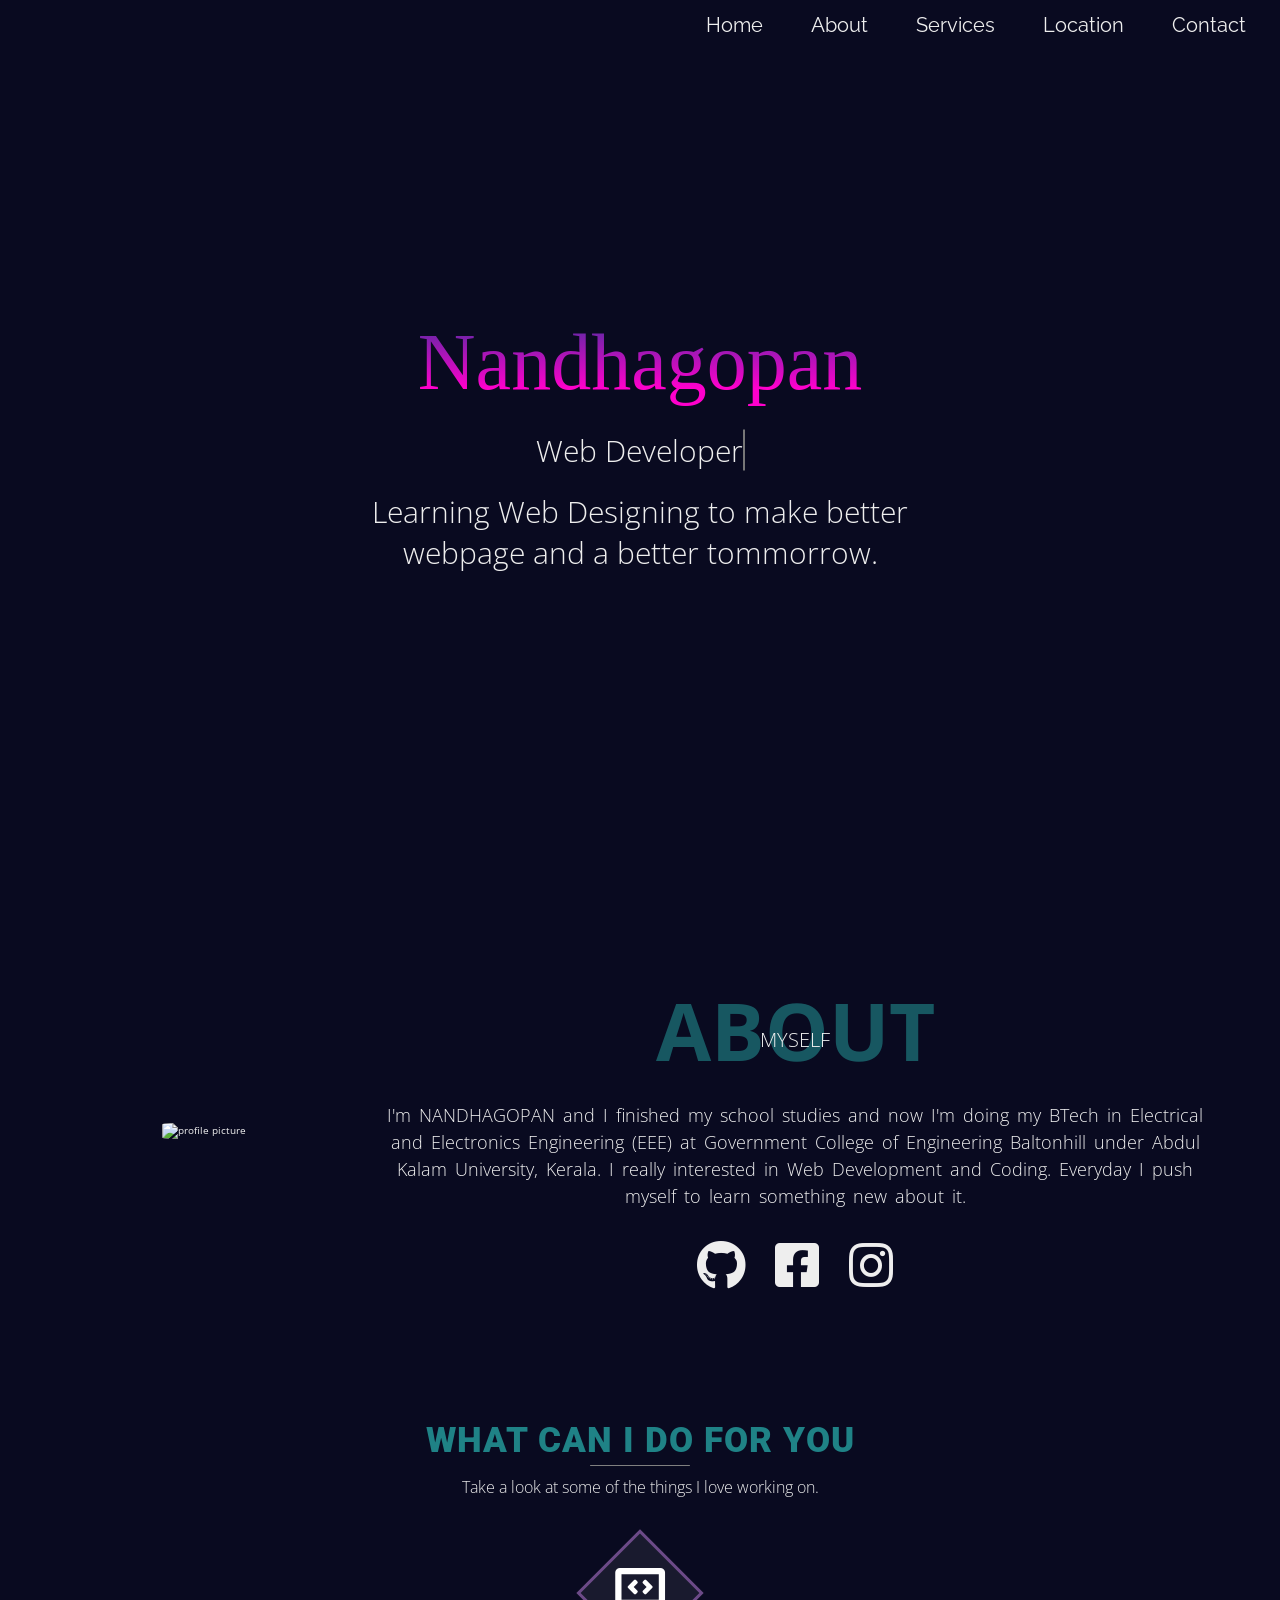
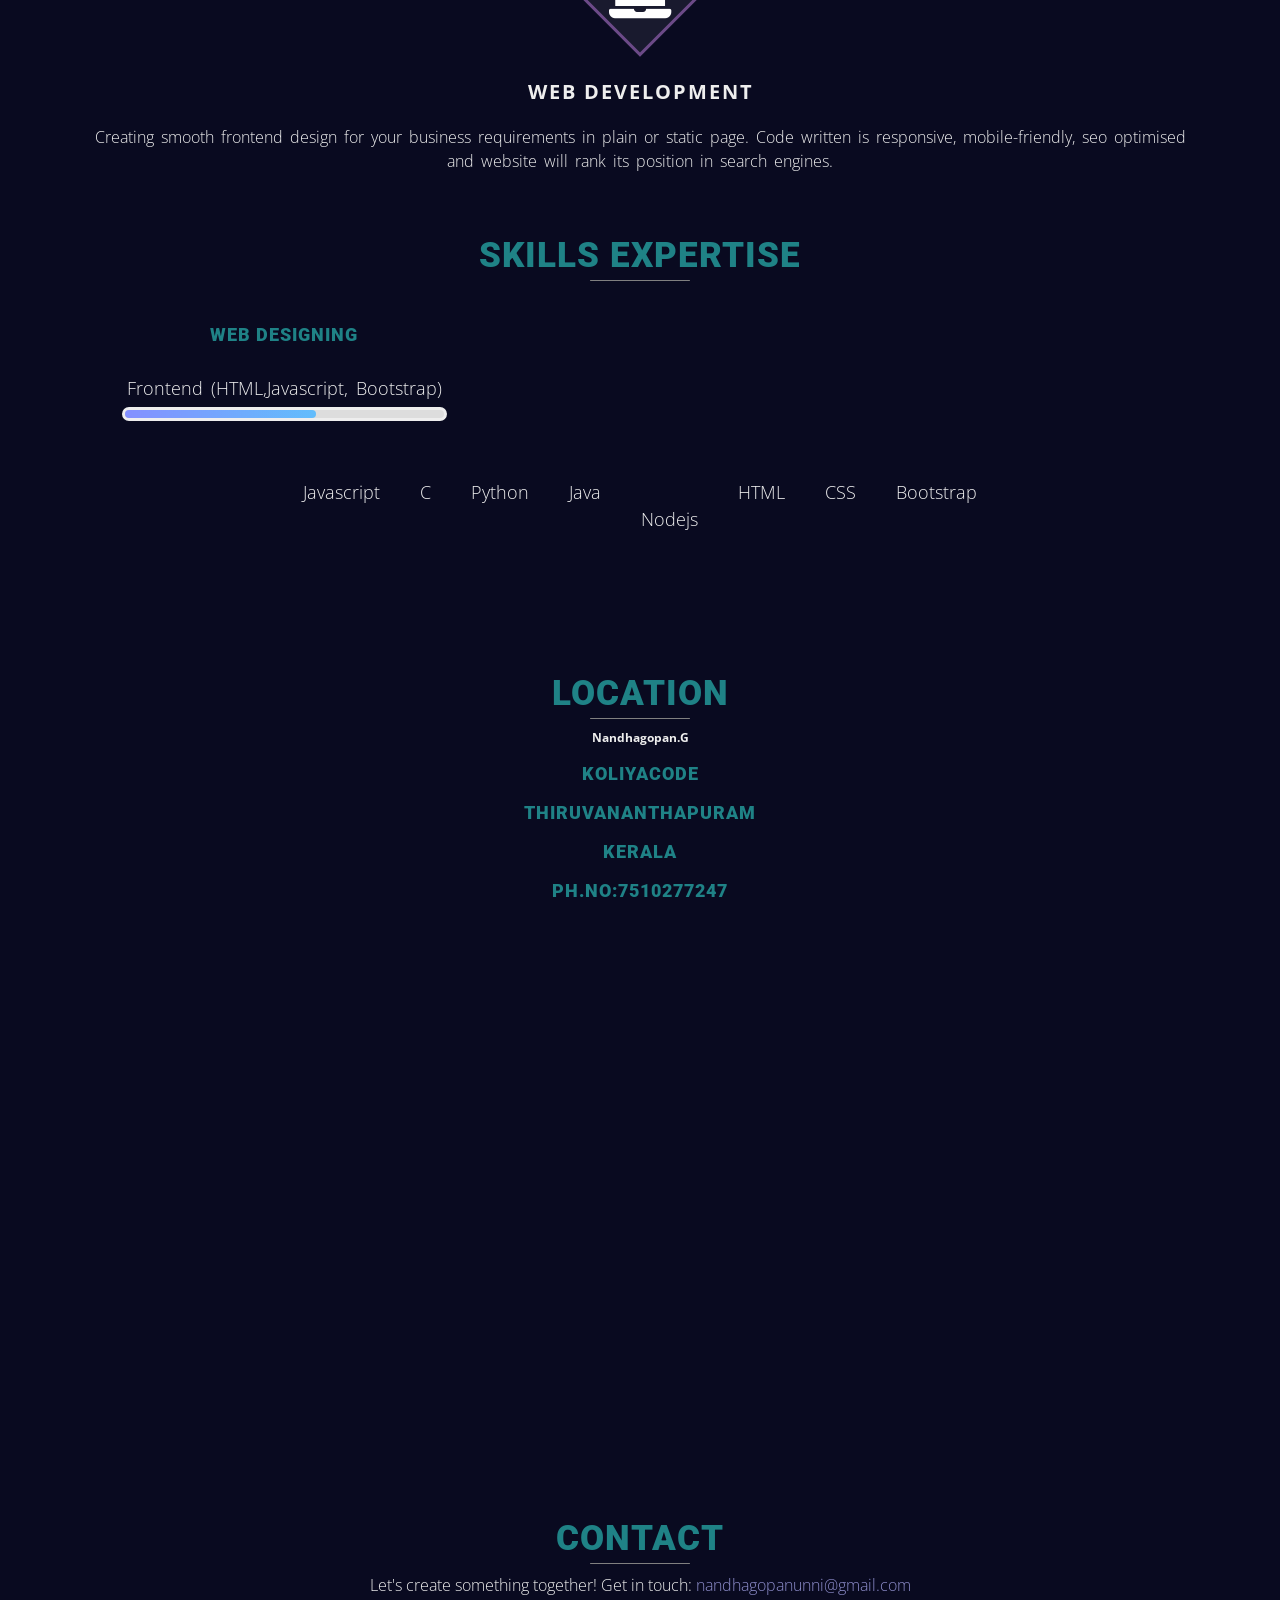
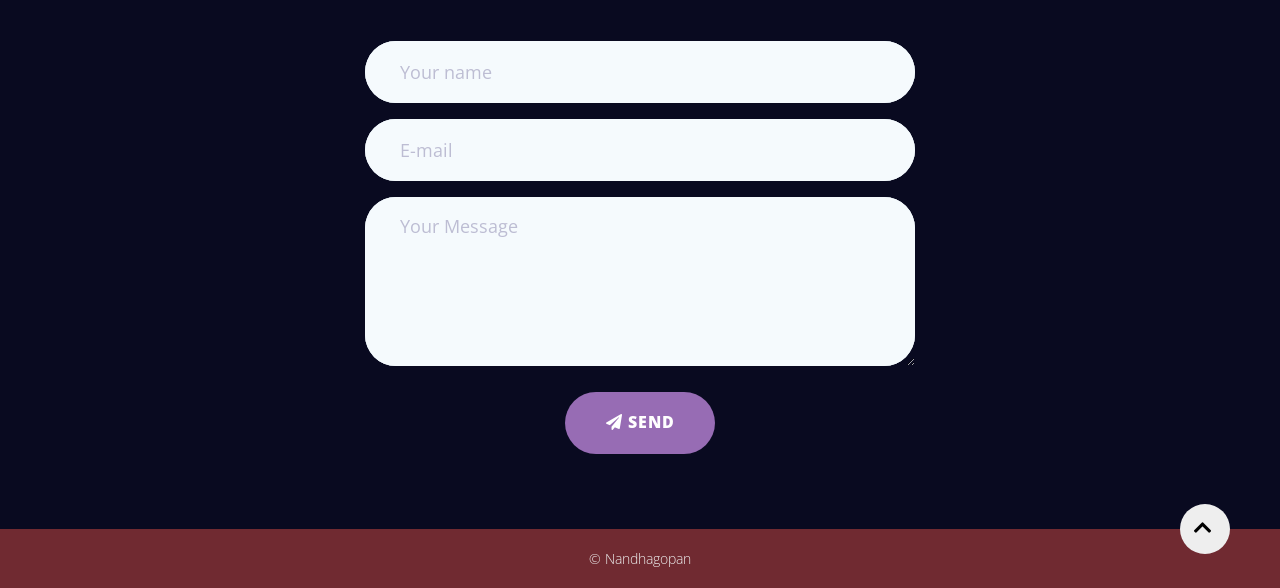
==== index.html @ a2b4e5ef "Update index.html" ====
<!DOCTYPE html>
<html lang="en">

<head>
    <meta charset="UTF-8">
    <meta name="viewport" content="width=device-width, initial-scale=1, minimum-scale=1, maximum-scale=1">
    <meta http-equiv="X-UA-Compatible" content="ie=edge">

    <meta name="author" content="nandhagopan">

    <meta name="keywords"
        content="web developer in kerala, web designer in kollam, how to make website in malayalam, branding services in kerala, website creator in kerala">

    <meta name="description"
        content="Hi there, thinking about a building a website all your problems will be solved just connect with me">
        <meta name="keyword" content="web developer,webdesigning,frontend,HTML,javascript,CSS,bootstrap,webdesigning kerala">
        <title>Nandhagopan</title>

    <link
        href='https://fonts.googleapis.com/css?family=Open+Sans:400,300,300italic,400italic,600,600italic,700,700italic'
        rel='stylesheet' type='text/css'>

    <!-- dev icons -->
    <link rel="stylesheet" href="https://cdn.jsdelivr.net/gh/devicons/devicon@v2.14.0/devicon.min.css">
    <link rel="stylesheet" href="https://unpkg.com/aos@next/dist/aos.css" />
    <link rel="shortcut icon" href="https://scontent.fccj2-2.fna.fbcdn.net/v/t39.30808-6/312611960_830201625077770_5101041015985891214_n.jpg?_nc_cat=111&ccb=1-7&_nc_sid=e3f864&_nc_ohc=eXiEMH3t8tcAX-lyk_F&_nc_ht=scontent.fccj2-2.fna&oh=00_AfAS9-YYeaOcTAPLqhN-AYG6ZC0yuEfza8QHeUKeVNZxQg&oe=6363DD65" type="image/x-icon">

    <link rel="stylesheet" href="css/bootstrap.css">
    <link rel="stylesheet" href="css/style.css">

    <link rel="stylesheet" href="https://cdnjs.cloudflare.com/ajax/libs/font-awesome/4.3.0/css/font-awesome.min.css">
    <link rel="stylesheet" href="https://use.fontawesome.com/releases/v5.7.2/css/all.css"
        integrity="sha384-fnmOCqbTlWIlj8LyTjo7mOUStjsKC4pOpQbqyi7RrhN7udi9RwhKkMHpvLbHG9Sr" crossorigin="anonymous">
    <link href="https://fonts.googleapis.com/css?family=Kaushan+Script|Raleway|Alata|Roboto|Open+Sans:300&display=swap"
        rel="stylesheet">

    <meta name="theme-color" content="#090a20" />
</head>

<body id="top">
    <!-- Particles div START! -->
    <div id="particles-js">

        <!-- Header Section START! -->
        <header>

            <!-- Navigation START! -->
            <nav class="navbar">
                <span class="navbar-toggle" id="js-navbar-toggle">
                    <i class="fas fa-bars"></i>
                </span>
                <a href="#" class="logo">logo</a>
                <ul class="main-nav" id="js-menu">
                    <li>
                        <a href="#" class="nav-links">Home</a>
                    </li>
                    <li>
                        <a href="#about" class="nav-links">About</a>
                    </li>
                    <li>
                        <a href="#services" class="nav-links">Services</a>
                    </li>
                    <li>
                        <a href="#location" class="nav-links">Location</a>
                    </li>

                    <li>
                        <a href="#contact" class="nav-links">Contact</a>
                    </li>
                </ul>
            </nav>
            <!-- Navigation END! -->
             <div class="container">

            <!-- Landing Text div START! -->
            <div class="landing-text" id="home">
                <h1 style="font-family: 'Lobster', serif;">Nandhagopan</h1> <br>

                <!-- Animated words -->
                <h6>
                    <span class="txt-type" data-wait=1000ms
                        data-words='["Web Developer"]'></span>

                    <h6>Learning Web Designing to make better webpage and a better tommorrow. </h6>
                </h6>
             </div>


            </div>
            <!-- Landing Text div END! -->

        </header>
        <!-- Header Section END! -->
        
        <!-- About Section START! -->
        <section id="about" class="about">
            <br> <br> <br>
            <div class="container">
                <div class="profile-img">
                    <img src="https://scontent.fccj2-2.fna.fbcdn.net/v/t39.30808-6/312611960_830201625077770_5101041015985891214_n.jpg?_nc_cat=111&ccb=1-7&_nc_sid=e3f864&_nc_ohc=eXiEMH3t8tcAX-lyk_F&_nc_ht=scontent.fccj2-2.fna&oh=00_AfAS9-YYeaOcTAPLqhN-AYG6ZC0yuEfza8QHeUKeVNZxQg&oe=6363DD65" alt="profile picture">
                </div>
                <div class="about-details">
                    <div class="about-heading">
                        <h1>About</h1>
                        <h6>Myself</h6>
                    </div>

                    <p>I'm NANDHAGOPAN and I finished my school studies and now I'm doing my BTech in Electrical and Electronics
                        Engineering (EEE) at Government College of Engineering Baltonhill under Abdul Kalam University,
                       Kerala. I really interested in Web Development and Coding.
                        Everyday I push myself to learn something new about it.
                    </p>
                    <div class="social-media">
                        <ul class="nav-list">
                            
                            <li>
                                <a target="_blank" href="https://github.com/NANDHAGOPN" class="icon-link"><i
                                        class="fab fa-github"></i></a>
                            </li>
                            
                            <li>
                                <a target="_blank"
                                    href="https://www.facebook.com/nandha.gopan.9277/"
                                    class="icon-link"><i class="fab fa-facebook-square"></i></a>
                            </li>
                            <li>
                                <a target="_blank" href="https://www.instagram.com/numis_locky" class="icon-link"><i
                                        class="fab fa-instagram"></i></a>
                            </li>
                        </ul>
                    </div>
                </div>
            </div>
        </section>
        <!-- About Section END! -->

        <!-- Services Section START! -->
        <section class="services" id="services">
            <div class="container">
                <div class="section-heading">
                    <h1>What can i do for you</h1>
                    <h6>Take a look at some of the things I love working on.</h6>
                </div>

                <div class="my-skills">

                    <div class="skills" data-aos="fade-in" data-aos-delay="50">
                        <div class="icon-container">
                            <i class="fa fa-laptop-code"></i>
                        </div>
                        <h1>Web Development<br></h1>
                        <p>Creating smooth frontend design for your business requirements  in  plain or
                            static page. Code written is responsive, mobile-friendly, seo
                            optimised and website will rank its position in search engines.
                        </p>
                    </div>

                   

                </div>
                <!-- Services Section END! -->

                <br>
                <br> <br>

                <!-- Skills Bar START! -->
                <div class="container">
                    <div class="section-heading">
                        <h1>Skills Expertise</h1>
                    </div>

                </div>
                <div class="container">
                    <div class="row skillbar-wraps">
                        <div class="col-lg-4 skill-left">
                            <h4 class="text-center pt-50"> Web Designing </h4>
                            <div class="single-skill">
                                <p>
                                    Frontend (HTML,Javascript, Bootstrap) 
                                </p>
                                <div class="skill sb_progress" data-width="100"
                                    style="position: relative; width: 100%; background-color: rgb(221, 221, 221); height: 30px;">
                                    <div class="sb_bar"
                                        style="position: absolute; width: 60%; height: 100%; background-color: rgb(51, 122, 183);">
                                        <div class="sb_label"
                                            style="padding-left: 5px; line-height: 30px; color: rgb(255, 255, 255);">
                                        </div>
                                    </div>
                                </div>
                            </div>

                           


                        </div>

                    </div>
                </div>
                <!-- Skills Bar END! -->


                <!-- Skills Icons START! -->
                <div class="skillicons">

                    <div class="skillicon-box">
                        <i class="devicon-javascript-plain colored"></i>
                        <span class="skillicon-title">
                            <p>Javascript</p>
                        </span>
                    </div>



                    <div class="skillicon-box">
                        <i class="devicon-c-plain colored"></i>
                        <span class="skillicon-title">
                            <p>C</p>
                        </span>
                    </div>

                    <div class="skillicon-box">
                        <i class="devicon-python-plain colored"></i>
                        <span class="skillicon-title">
                            <p>Python</p>
                        </span>
                    </div>

                    <div class="skillicon-box">
                        <i class="devicon-java-plain"></i>
                        <span class="skillicon-title">
                            <p>Java</p>
                        </span>
                    </div>

                    <div class="skillicon-box">
                        <img height="40px" src="" alt="">
                        <i class="devicon-nodejs-plain-wordmark"></i>
                        <span class="skillicon-title">
                            <p>Nodejs</p>
                        </span>
                    </div>

                    <div class="skillicon-box">
                        <i class="devicon-html5-plain colored"></i>
                        <span class="skillicon-title">
                            <p>HTML</p>
                        </span>
                    </div>

                    <div class="skillicon-box">
                        <i class="devicon-css3-plain colored"></i>
                        <span class="skillicon-title">
                            <p>CSS</p>
                        </span>
                    </div>

                    <div class="skillicon-box">
                        <i class="devicon-bootstrap-plain colored"></i>
                        <span class="skillicon-title">
                            <p> Bootstrap</p>
                        </span>
                    </div>

                    
                </div>
                <!-- Skills Icons END! -->

            </div>
        </section>
        <!-- Services section END! -->

        

        <!-- Location START! -->
        <section class="location" id="location">
            <div class="container">
                <div class="section-heading">
                    <h1>Location</h1>
                    <h6></h6>
                <div class="row">
                    <div class=" col-md-4 width=400rem">
                        <h3 class="text-info fw-bold">Nandhagopan.G</h3>
                        <h4>Koliyacode</h4>
                        <h4>Thiruvananthapuram</h4>
                        <h4>Kerala</h4>
                        <h4>Ph.no:7510277247</h4><br>
            
                      </div>
                      <div class=" col-md-4 align-right width=500rem">
                        <iframe src="https://www.google.com/maps/embed?pb=!1m18!1m12!1m3!1d31555.37596683349!2d76.8813207932853!3d8.651353596071726!2m3!1f0!2f0!3f0!3m2!1i1024!2i768!4f13.1!3m3!1m2!1s0x3b05c120a70147f9%3A0xdca60dcc2bfce2d0!2sKoliyakode%2C%20Kerala!5e0!3m2!1sen!2sin!4v1667112259801!5m2!1sen!2sin" width="600" height="450" style="border:0;" allowfullscreen="" loading="lazy" referrerpolicy="no-referrer-when-downgrade"></iframe>
                      </div>
                    </div>

                </div>
            </div>
        </section>
        <!-- My Experience END! -->

        <!-- Contact Section START! -->
        <section class="contact" id="contact">
            <div class="container">
                <div class="section-heading">
                    <h1>Contact</h1>
                    <h6>Let's create something together! Get in touch: <a id="email"
                        href="nandhagopanunnimailto:@gmail.com">nandhagopanunni@gmail.com</a> </h6>
                </div>


                <div class="container-contact100">

                    <div class="wrap-contact100">

                        <form id="submit-form" class="contact100-form">

                            <div class="wrap-input100">
                                <input class="input100" type="text" name="name" placeholder="Your name" required>
                                <span class="focus-input100"></span>
                            </div>

                            <div class="wrap-input100">
                                <input class="input100" type="email" name="email" placeholder="E-mail" required>
                                <span class="focus-input100"></span>
                            </div>


                            <div class="wrap-input100">
                                <textarea class="input100" name="message" placeholder="Your Message"
                                    required></textarea>
                                <span class="focus-input100"></span>
                            </div>

                            <div class="container-contact100-form-btn">
                                <button type="submit" name="submit" value="Send" class="contact100-form-btn">
                                    <span>
                                        <i class="fas fa-paper-plane m-r-6" aria-hidden="true"></i> Send
                                    </span>
                                </button>
                            </div>
                        </form>
                    </div>

                </div>
            </div>
        </section>
        <!-- Contact Section END! -->

        <!-- Footer Section START! -->
        <footer class="copyright">
            <a href="#top">
                <div id="up" class="up">
                    <i class="fas fa-chevron-up"></i>
                </div>
            </a>

            <div class="gok">
                <p>&copy; Nandhagopan</p>
            </div>



        </footer>

        
        <!-- Footer Section END! -->


    </div>
    <!-- Particles div END! -->

    <!-- particles backdrop script -->
    <script src="https://cdn.jsdelivr.net/particles.js/2.0.0/particles.min.js"></script>
    <script src="https://ajax.googleapis.com/ajax/libs/jquery/3.3.1/jquery.min.js"></script>

    <script src="js/app.js"></script>

    <!-- end scripts -->
    <script src="https://unpkg.com/aos@next/dist/aos.js"></script>
    <!-- aos -->
    <script>
        AOS.init();
    </script>
    <!-- end scripts -->

    <script src="https://cdnjs.cloudflare.com/ajax/libs/popper.js/1.12.9/umd/popper.min.js"
        integrity="sha384-ApNbgh9B+Y1QKtv3Rn7W3mgPxhU9K/ScQsAP7hUibX39j7fakFPskvXusvfa0b4Q"
        crossorigin="anonymous"></script>
    <script src="https://maxcdn.bootstrapcdn.com/bootstrap/4.0.0/js/bootstrap.min.js"
        integrity="sha384-JZR6Spejh4U02d8jOt6vLEHfe/JQGiRRSQQxSfFWpi1MquVdAyjUar5+76PVCmYl"
        crossorigin="anonymous"></script>



    <script>
        $("#submit-form").submit((e) => {
            e.preventDefault()
            $.ajax({
                url: "",
                data: $("#submit-form").serialize(),
                method: "post",
                success: function (response) {
                    // alert("Form submitted successfully")
                    window.location.reload()
                    window.location.href = "thankyou.html"
                },
                error: function (err) {
                    alert("Something Error")
                }
            })
        })
    </script>
    
</body>

</html>
---- css/style.css ----
* {
  margin: 0;
  padding: 0;
  box-sizing: border-box;
}

html {
  font-size: 10px;
  font-family: "Open Sans", sans-serif;
  color: #eee;
}

body {
  width: 100%;
  height: 100%;
  background-color: #090a20;
  text-align: center;
  
}

section {
  padding: 6rem 0;
}

a {
  text-decoration: none;
  color: #eee;
}

section p {

    font-size: 1.8rem;
    font-weight: 200;
    width: auto;
    line-height: 1.5;
    word-spacing: 3px;
}

.container h4 {
  font-size: 1.8rem;
}


/*End global*/

/*Start reusable*/
.container {
  width: 90%;
  max-width: 120rem;
  height: 100%;
  margin: 0 auto;
  position: relative;
}

.section-heading {
  text-align: center;
  margin-bottom: 3rem;
}

.section-heading h1 {
  font-family: "Roboto", sans-serif;
  font-size: 3.5rem;
  color: rgb(31, 130, 134);
  text-transform: uppercase;
  font-weight: 900;
  position: relative;
  margin-bottom: 1rem;
  letter-spacing: 0.1rem;
}

/* line separators */
.section-heading h1::before,
.section-heading h1::after {
  content: "";
  position: absolute;
  bottom: -.5rem;
  left: 50%;
  transform: translateX(-50%);
  background-color: gray;
}

/* line */
.section-heading h1::before {
  width: 10rem;
  height: 1px;
  border-radius: 1rem;
}

.section-heading h6 {
  margin-top: 1.5rem;
  font-size: 1.6rem;
  font-weight: 300;
}

/*End reusable*/

/*Start header*/
header {
  width: 100%;
  height: 100vh;
}

/* navbar */
.navbar {
  padding-bottom: 10px;
  z-index: 100;
  background-color: #090a20;
  position: fixed;
  width: 100%;

}

.main-nav {
  list-style-type: none;
  display: none;
  border-bottom-left-radius: 100%;
  transition: all 650ms cubic-bezier(1,0,0,1);
}
.nav-links.primary-border {
  color: #fff;
  border: 1px solid #8490ff;
  border-radius: 20px;
  
}

.nav-links {
  z-index: 101;
  text-decoration: none;
  font-family: "Raleway", sans-serif;
  font-size: 2rem;
  padding: 0.4rem;
  
}

.main-nav li {
  transition: 0.2 ease-in-out;
  text-align: center;
  margin: 3rem auto;
}

.main-nav li:hover{
  transform: scale(1.1);
}

.nav-links:hover {
  color: #a9e2d4;
  z-index: 101;
  transform: scale(1.3);
}

.navbar-toggle {
  position: absolute;
  top: 10px;
  right: 20px;
  cursor: pointer;
  color: #a9e2d4;
  font-size: 24px;
}

.active {
  display: block;
}

@media screen and (min-width: 768px) {
  .navbar {
    display: flex;
    justify-content: space-between;
    padding-bottom: 0;
    height: 50px;
    align-items: center;
  }

  .main-nav {
    display: flex;
    margin-right: 30px;
    flex-direction: row;
    justify-content: flex-end;
  }

  .main-nav li {
    margin: 0;
  }

  .nav-links {
    margin-left: 40px;
  }

  .navbar-toggle {
    display: none;
  }

  .nav-links:hover {
    color: #a9e2d4;
    z-index: 101;
    transform: scale(1.3);
  }

  .logo {
    margin-top: 0;
  }
  /* .social-media i{
    padding: 10px;
  } */
 
}
@media screen and (min-device-width: 481px) and (max-device-width: 768px) { 
  
  .social-media i{
    padding: 10px;
  }


}

/* in case ever make a logo */
.logo {
  visibility: hidden;
  display: inline-block;
  font-size: 22px;
  margin-top: 10px;
  margin-left: 20px;
}

/* navbar */

.landing-text {
  /* perfect center */
  position: absolute;
  top: 50%;
  left: 50%;
  transform: translate(-50%, -50%);
  text-align: center;
  z-index: 1;
}

/* name */
.landing-text h1 {
  font-size: 8rem;
  font-weight: 500;
  font-family: "Kaushan Script", sans-serif;
  background: linear-gradient(to top,#ff00cc 25%, #333399);
  -webkit-background-clip: text;
  -webkit-text-fill-color: transparent;
  padding: 1rem;
  user-select: none;
  line-height: 1.1;
}

.landing-text h6 {
  font-family: "Open Sans", "sans-serif";
  font-size: 3rem;
  font-weight: 200;
  /* margin: 5px; */
  margin-bottom: 2rem;

  

}

.landingbtn {
  margin: 0 auto;
  background-color: rgb(131, 108, 180);
  height: 6rem;
  width: 19rem;
  cursor: pointer;
  transition: 0.2s ease-in;
  border-radius: 1.5rem;
  display: flex;
  justify-content: center;
  align-items: center;

}

.landingbtn p {
  font-family: "Open Sans", "sans-serif";
  font-size: 2rem;
}

.landingbtn:hover {
  transform: scale(1.05);
  background-color: rgb(134, 103, 161);
}

/* typewriter */
.txt-type>.txt {
  font-family: "Open Sans", "sans-serif";
  border-right: 0.2rem solid #777;
}

/*End header*/

/*Start about*/

#about {
  margin-top: 2rem;
}

.about .container {
  display: flex;
  align-items: center;
  justify-content: center;
}

.about-heading {
  text-align: center;
  text-transform: uppercase;
  margin-bottom: 6rem;
  line-height: 0.2;
  /* puts "About" behind */

}

.about-heading h1 {
  color: rgba(31, 131, 134, 0.644);
  font-size: 10rem;
}

.about-heading h6 {
  font-size: 2rem;
  font-weight: 300;
}

.profile-img {
  max-width: 28rem;
  flex: 1;
  margin: 0 3rem 6rem 0;
}

.profile-img img {
  border-radius: 10%;
}


.about-details {
  flex: 1;
}

.social-media .nav-list{
  list-style: none;
  width: 100%;
  height: 100%;
  display: flex;
  justify-content: center;
  align-items: center;
}

.social-media {
  margin-top: 2rem;
}

.social-media i {
  padding: 1rem;
  font-size: 5rem;
  transition: all 250ms;
}

.social-media i:hover {
  transform: scale(1.4);
}

.fa-facebook-square:hover {
  background: #2b4170; 
  background: -moz-linear-gradient(45deg, #2b4170 0%,#3b5998 25%,#0b214e 50%,  #2818bc 100%); 
  background: -webkit-linear-gradient(45deg, #2b4170 0%,#3b5998 25%,#0b214e 50%,#2818bc 100%); 
  background: linear-gradient(45deg, #2b4170 0%,#3b5998 25%, #0b214e 50%,#2818bc 100%); 
  filter: progid:DXImageTransform.Microsoft.gradient( startColorstr='#2b4170', endColorstr='#2818bc',GradientType=1 );
  color:transparent;
  -webkit-background-clip: text;
  background-clip: text;
	
}

.fa-linkedin:hover{
  color: #4267b2;
}
.fa-instagram:hover{
  background: #f09433; 
  background: -moz-linear-gradient(45deg, #f09433 0%, #e6683c 25%, #dc2743 50%, #cc2366 75%, #bc1888 100%); 
  background: -webkit-linear-gradient(45deg, #f09433 0%,#e6683c 25%,#dc2743 50%,#cc2366 75%,#bc1888 100%); 
  background: linear-gradient(45deg, #f09433 0%,#e6683c 25%,#dc2743 50%,#cc2366 75%,#bc1888 100%); 
  filter: progid:DXImageTransform.Microsoft.gradient( startColorstr='#f09433', endColorstr='#bc1888',GradientType=1 );
  color:transparent;
  -webkit-background-clip: text;
  background-clip: text;
  
}

.fa-github:hover {
  color: rgb(51, 51, 51);
}
.fa-whatsapp:hover {
  color: rgb(4, 80, 14);
}

/*End about*/

/*Start services*/
.my-skills {
  margin-top: 1rem;
  display: flex;
  flex-flow: row;
  text-align: center;
}

.skills {
  display: flex;
  flex-direction: column;
  align-items: center;
  padding: 2rem;
}
.skills h1 {
  text-transform: uppercase;
  letter-spacing: 2px;
  margin: 2rem -2px 2rem 0;
  font-size: 2rem;
}
.my-skills p{
  font-size: 1.6rem;
}
.icon-container {
  width: 10rem;
  height: 10rem;
  border: 3px solid #6c4a88;
  background-color: #a8a5a81a;
  margin-bottom: 2rem;
  display: flex;
  transform: rotate(45deg);
}

.icon-container i {
  color: white;
  font-size: 10rem;
  margin: auto;
  transform: rotate(-45deg);
}


.skillicons {
  margin-top: 1rem;
  font-size: 4rem;
  display: flex;
  flex-flow: row wrap;
  justify-content: center;
  align-items: center;
}

.skillicon-box {
  margin: 1rem;
  padding: 1rem;
}

/*skill expertise start*/

/*End services*/
/*Start portfolio*/

.portfolio img:not(.extrapic), .about img, .corgis img {
  width: 100%;
}


.portfolio-item {
  display: flex;
  align-items: center;
  justify-content: center;
  margin-bottom: 4rem;
  flex-wrap: wrap;
}



.portfolio-img {
  width: 50rem;
  flex: 1;

}

.portfolio-description {
  flex: 1;
  margin: 1rem;
}

.portfolio-description h1 {
  font-size: 2.5rem;
  font-weight: 300;
  margin: 1rem 0;
  text-transform: uppercase;
  font-family: "Alata", sans-serif;
 color: rgb(153, 133, 173);

}


.portfolio-description p,
.portfolio-long p {
  text-align: left;
}

.portfolio-long {
  display: none;
  order: 3;
  background-color: rgba(9, 4, 19, 0.918);
  padding: 2rem;
  margin: 1rem 0 2rem 0;
}

.break {
  flex-basis: 100%;
  height: 0;
}

.arrowDown {
  display: block;
}

.arrowUp {
  display: none;
}


.portfolio-description .cta {
  display: inline-block;
  margin-top: 2rem;
  font-size: 1.5rem;
  text-transform: uppercase;
  color: #eee;
  transition: all 150ms;
}

.portfolio-description .cta:hover {
  transform: scale(1.1);
  font-weight: 800;

}

.portfolio-item:last-child {
  margin-bottom: 4rem;
}

.extrapic{
  margin: 1rem;
  width: 40%;
 }
 
 
 .portfolio-long a, .bio a{
   color: rgb(211, 171, 230);
   font-weight: 600;
 }
 
 .portfolio-long .subheading{
   margin-top: 1rem;
   color: #70b1a1;
   display: block;
   text-align:left;
   font-weight: 900;
   font-size: 2rem;
 }
 
 .portfolio-long ul, .bio ul{
   margin-left: 2rem;
   font-size: 1.8rem;
   text-align: left;
 }
 
 .nested li{
 padding: 0 !important;
 margin-left: 10px;
 }
 
 .portfolio-long li{
   padding: 1rem;
 }
 
/*End services*/

@media all {

/*Start footer*/

.copyright p {
  font-weight: 200;
  font-size: 1.4rem;
}

.copyright {
  width: 100%;
  text-align: center;
  background-color:#a13a3aad;
  padding: 2rem 0;
  position: relative;
}

.up {
  position: absolute;
  width: 5rem;
  height: 5rem;
  background-color: #eee;
  top: -2.5rem;
  right: 5rem;
  border-radius: 100%;
  display: flex;
  animation: pulse 2s infinite;
  cursor: pointer;
}

.up :hover {
  background: #f0106d; 
  -webkit-background-clip: text;
  background-clip: text;

  

}
.up i {
  color: black;
  font-size: 2rem;
  margin: 14px;
 

}
/*End footer*/

/*Start animations*/
@keyframes pulse {
  0% {
    box-shadow: 0 0 0 0 rgba(65, 136, 132, 0.99);
  }

  100% {
    box-shadow: 0 0 0 1.4rem rgba(65, 136, 132, 0);
  }
}

/*End animations*/

/*Start media queries for mobile*/

@media screen and (max-width: 1120px) {

  .thumb{
    width: 30%;
    height: 180px;
  }

  .extrapic{
    width: 60%;
   }

  .nav-list {
    flex-direction: column;
  }

  .about-details .nav-list {
    flex-direction: row;
  }
}

@media screen and (max-width: 768px) {

  section{
    padding: 6rem 0;
  }

  .section-heading {
    margin-bottom:2rem;
  }


  .my-skills{
    flex-flow: row wrap;
    margin-top:2rem;
  }

  .landing-text h1 {
    font-size: 8rem;
    line-height: 1.1;
  }

  .landing-text h6 {
    font-size: 1.8rem;
  
      width: 320px;
    }
  }


  li {
    margin: 1.2rem 0
  }

  .about-heading h1 {
    font-size: 8rem;
  }

  .about-details i {
    font-size: 4 rem;
  }

  .about-details li {
    margin: 0 0.5rem;
  }

  .icon-container {
    width: 9rem;
    height: 9rem;
  }

  .icon-container i {
    font-size: 5rem;
  }

}

@media screen and (max-width: 600px) {


  .thumb {
    height: 130px;
   width: 45%;
  }

  .corgi{
    width: 130px;
    margin: 0 1rem;
  }

#shadowcorgi{
  display: none;
}

  .extrapic{
    width: 100%;
   }

 section p, .portfolio-long ul, .bio ul{
    font-size: 1.5rem;
    
  }
.about-details p{
  padding: 0.8rem;

}
  .landing-text h1 {
    font-size: 7rem;
  }

  .landingbtn {
    width: 17rem;
  }

  .landing-text {
    top: 30rem;
  }

  .about .container {
    flex-direction: column;
  }


  .profile-img {
    margin: 0 5rem 5rem;
  }

  .portfolio-item {
    flex-direction: column;
  }

  .portfolio-description {
    order: 2;
    margin: 0;
  }

  .portfolio-description h1 {
    margin-top: -1rem;
    font-size: 2.5rem;
  }

  .portfolio-img {
    max-width: 100%;
    margin-bottom: 2rem;
    order: 1;
  }



  .swiper-slide {
   

    order: 1; 
  }

}

/*End media queries*/



/* ::::::::::::::::::::::::::::::::::::::::::::::::::: */

canvas {
  position: fixed;
  top: 0;
  left: 0;
  width: 100% !important;
  height: 100% !important;
  z-index: -10;

}



#particles-js {
  position: absolute;
  width: 100%;
  height: 100%;
}


/*Start contact*/

#email{
  color: rgb(142, 142, 204);
}
#email:hover{
  color: rgb(114, 114, 173);
}


.grecaptcha-badge { opacity:0;}

input {
	outline: none;
	border: none;
}

input[type="number"] {
    -moz-appearance: textfield;
    appearance: none;
    -webkit-appearance: none;
}

input[type="number"]::-webkit-outer-spin-button,
input[type="number"]::-webkit-inner-spin-button {
    -webkit-appearance: none;
}

textarea {
  outline: none;
  border: none;
}

textarea:focus, input:focus {
  border-color: transparent !important;
}

input::-webkit-input-placeholder { color: #bdbdd3;}
input:-moz-placeholder { color: #bdbdd3;}
input::-moz-placeholder { color: #bdbdd3;}
input:-ms-input-placeholder { color: #bdbdd3;}

textarea::-webkit-input-placeholder { color: #bdbdd3;}
textarea:-moz-placeholder { color: #bdbdd3;}
textarea::-moz-placeholder { color: #bdbdd3;}
textarea:-ms-input-placeholder { color: #bdbdd3;}

/*---------------------------------------------*/
button {
	outline: none !important;
	border: none;
	background: transparent;
}

button:hover {
	cursor: pointer;
}

iframe {
	border: none !important;
}


.container-contact100 {
  width: 100%;  
  display: -webkit-box;
  display: -webkit-flex;
  display: -moz-box;
  display: -ms-flexbox;
  display: flex;
  flex-wrap: wrap;
  justify-content: center;
  align-items: center;
  padding: 15px;
  position: relative;
}

.wrap-contact100 {
  width: 550px;
  background: transparent;
  padding: 0px 0px 0px 0px;
}

.contact100-form {
  width: 100%;
}

/*------------------------------------------------------------------
[ Input ]*/

.wrap-input100 {
  width: 100%;
  background-color: rgba(255, 255, 255, 0.74);
  border-radius: 31px;
  margin-bottom: 16px;
  position: relative;
  z-index: 1;
}

.input100 {
  position: relative;
  display: block;
  width: 100%;
  background: rgba(255, 255, 255, 0.74);
  border-radius: 31px;
  font-family: "Open Sans", "sans-serif";
  font-size: 18px;
  color: #8f8fa1;
  line-height: 1.2;
}


/*---------------------------------------------*/
input.input100 {
  height: 62px;
  padding: 0 35px 0 35px;
}


textarea.input100 {
  min-height: 169px;
  padding: 19px 35px 0 35px;
}

/*------------------------------------------------------------------
[ Focus Input ]*/

.focus-input100 {
  display: block;
  position: absolute;
  z-index: -1;
  width: 100%;
  height: 100%;
  top: 0;
  left: 50%;
  -webkit-transform: translateX(-50%);
  -moz-transform: translateX(-50%);
  -ms-transform: translateX(-50%);
  -o-transform: translateX(-50%);
  transform: translateX(-50%);
  border-radius: 31px;
  background-color: rgb(218, 237, 248);
  pointer-events: none;
  
  -webkit-transition: all 0.4s;
  -o-transition: all 0.4s;
  -moz-transition: all 0.4s;
  transition: all 0.2s;
}

.input100:focus + .focus-input100 {
  width: calc(100% + 20px);
}

/*[ Button ]*/
.container-contact100-form-btn {
  display: -webkit-box;
  display: -webkit-flex;
  display: -moz-box;
  display: -ms-flexbox;
  display: flex;
  flex-wrap: wrap;
  justify-content: center;
  padding-top: 10px;
}

.contact100-form-btn {
  display: -webkit-box;
  display: -webkit-flex;
  display: -moz-box;
  display: -ms-flexbox;
  display: flex;
  justify-content: center;
  align-items: center;
  padding: 0 20px;
  min-width: 150px;
  height: 62px;
  background-color: transparent;
  border-radius: 31px;
  font-family: "Open Sans", "sans-serif";
  font-weight: 800;
  letter-spacing: 0.1rem;
  font-size: 16px;
  color: #fff;
  line-height: 1.2;
  text-transform: uppercase;
  -webkit-transition: all 0.4s;
  -o-transition: all 0.4s;
  -moz-transition: all 0.4s;
  transition: all 0.4s;
  position: relative;
  z-index: 1;
}

.contact100-form-btn::before {
  content: "";
  display: block;
  position: absolute;
  z-index: -1;
  width: 100%;
  height: 100%;
  top: 0;
  left: 50%;
  -webkit-transform: translateX(-50%);
  -moz-transform: translateX(-50%);
  -ms-transform: translateX(-50%);
  -o-transform: translateX(-50%);
  transform: translateX(-50%);
  border-radius: 31px;
  background-color: rgb(151, 108, 180);
  pointer-events: none;
  
  -webkit-transition: all 0.4s;
  -o-transition: all 0.4s;
  -moz-transition: all 0.4s;
  transition: all 0.4s;
}

.contact100-form-btn:hover:before {
  background-color: #403866;
  width: calc(100% + 20px);
}

.thankyou h1{
padding-bottom: 30px
}

.thankyou h6{
font-size: 2rem
}
/*End contact*/
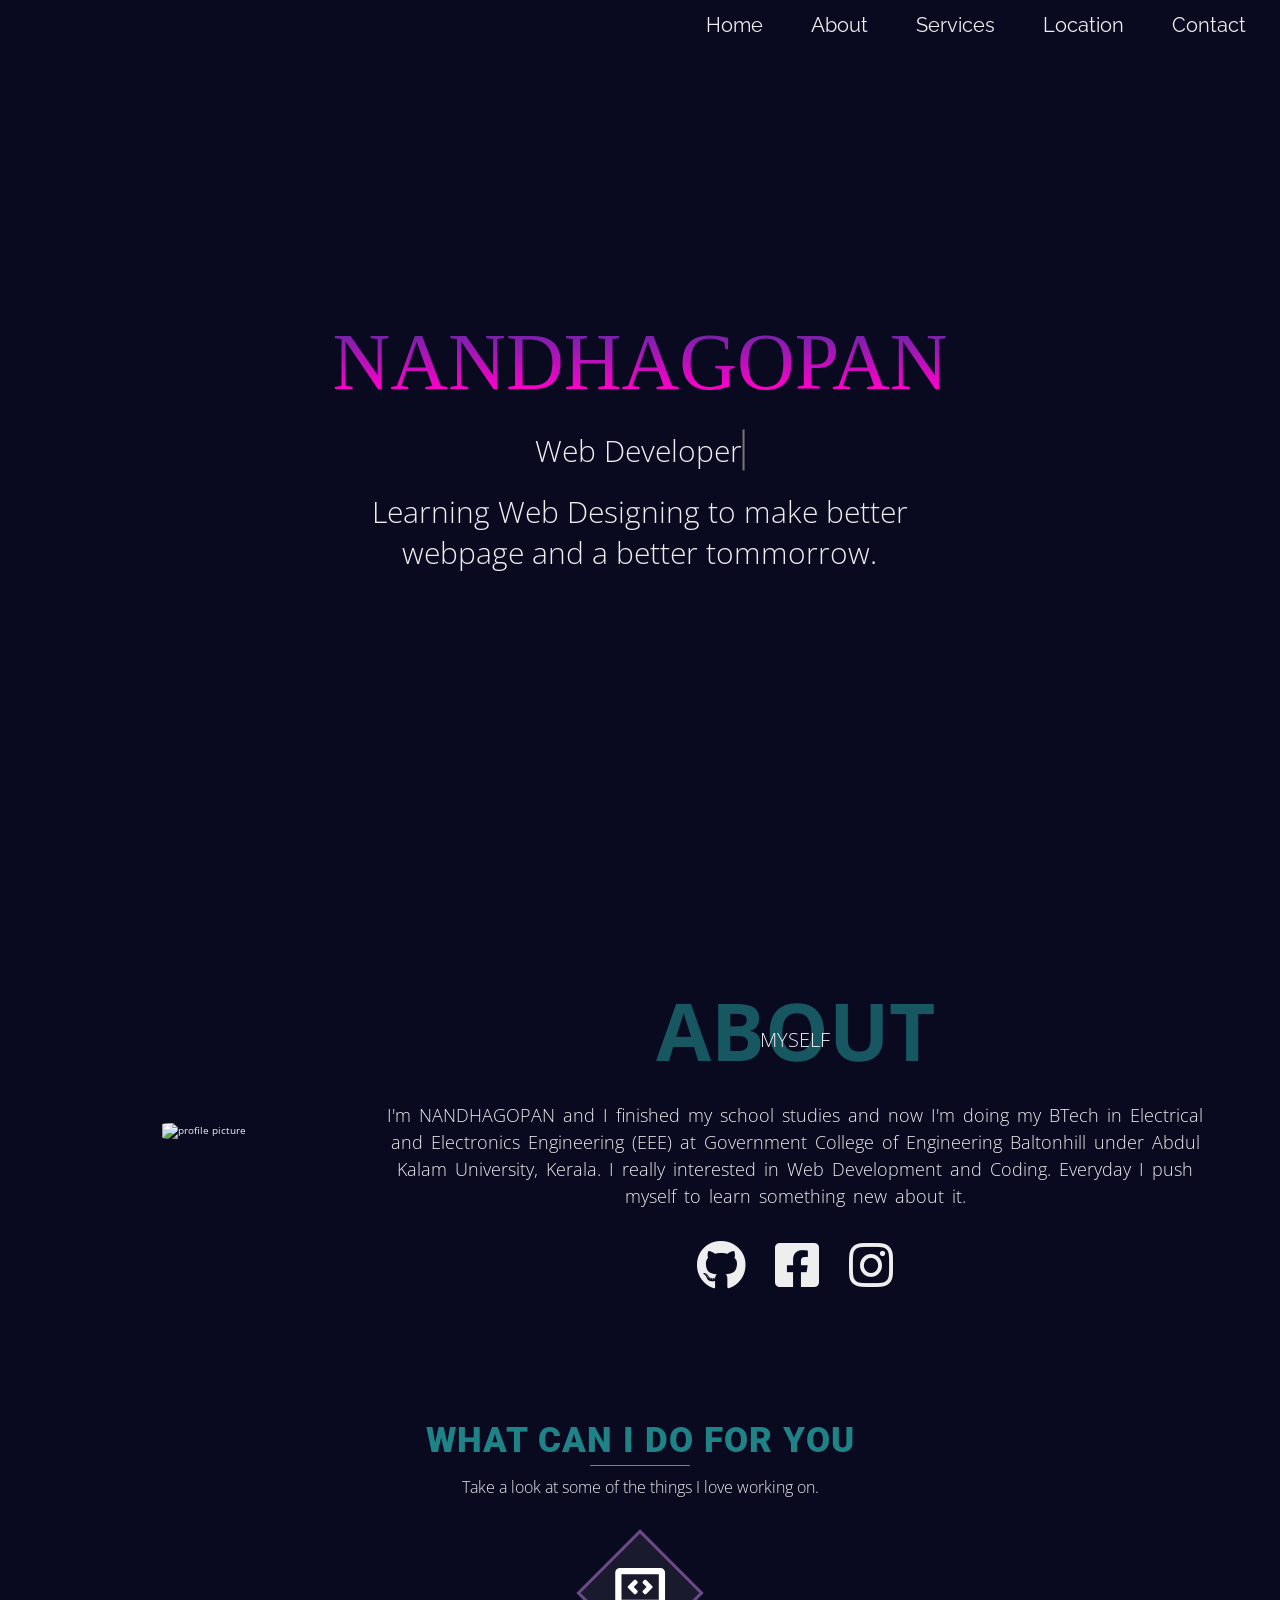
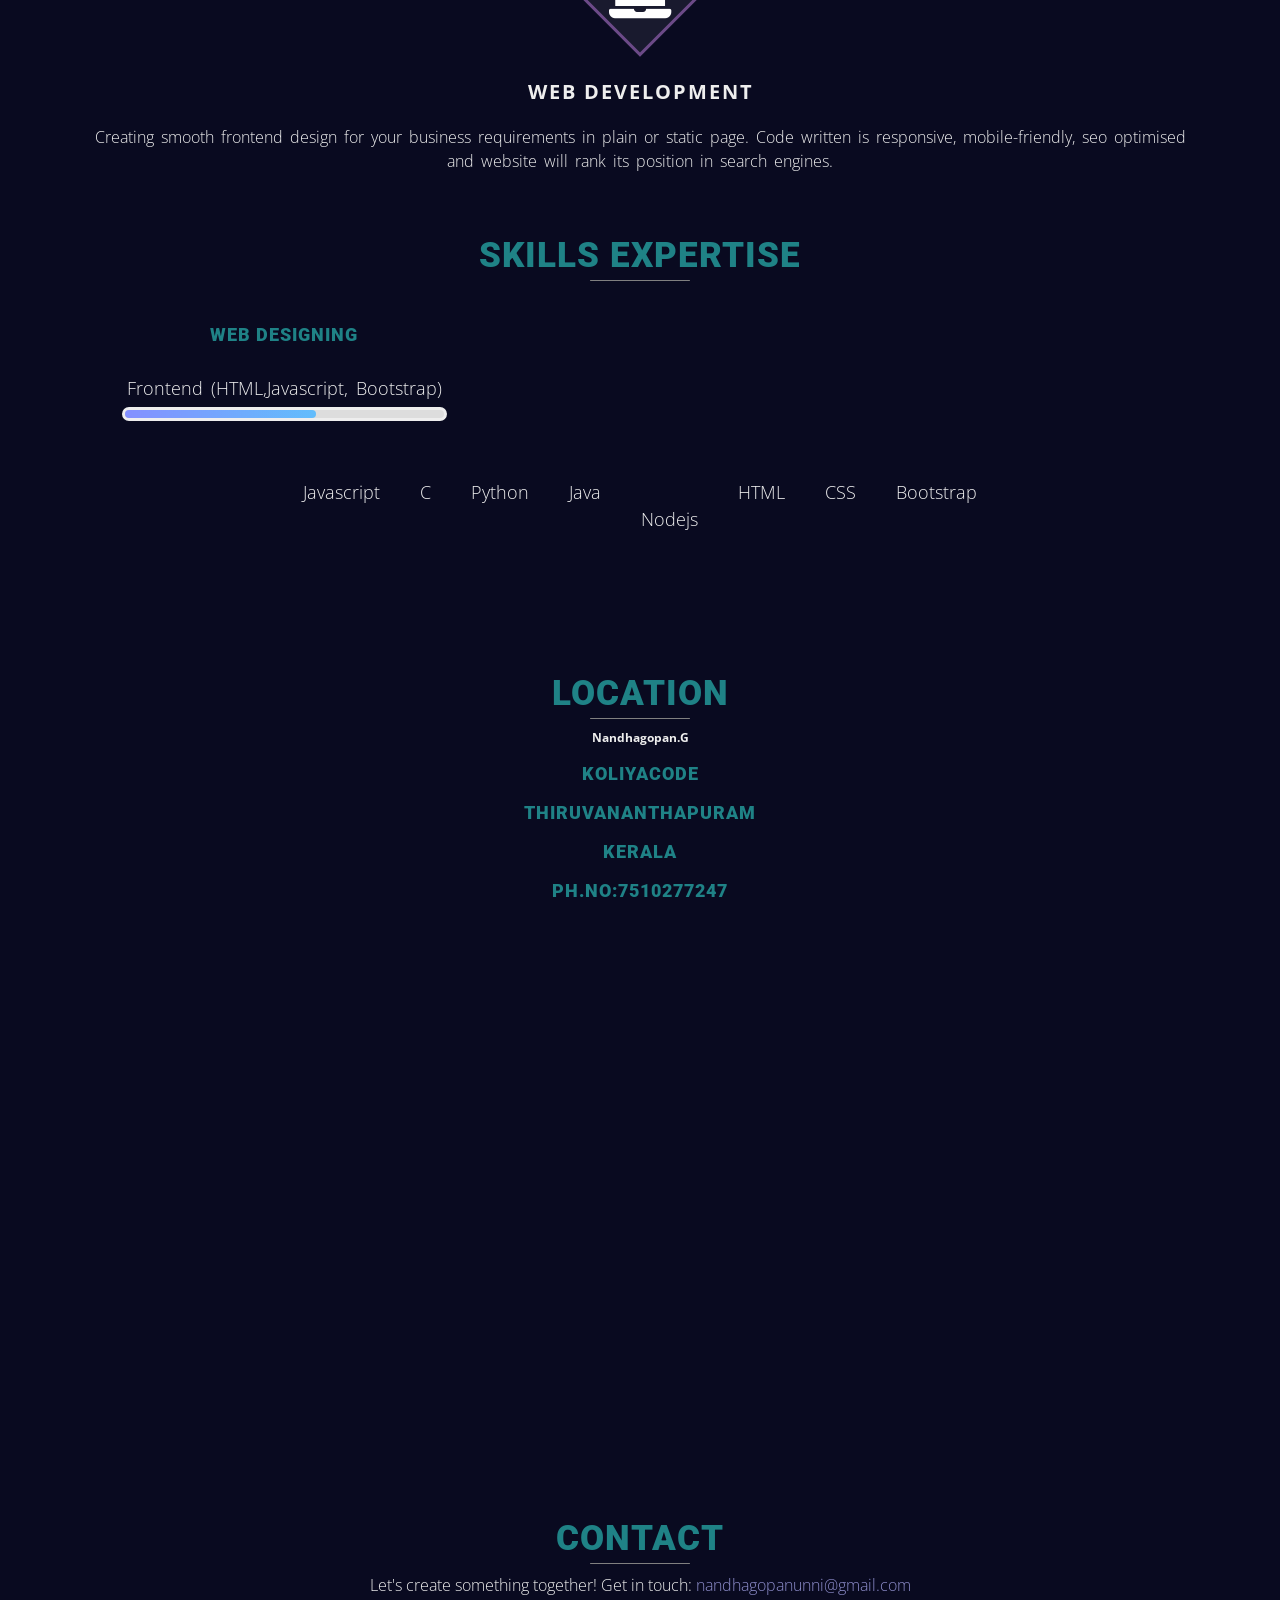
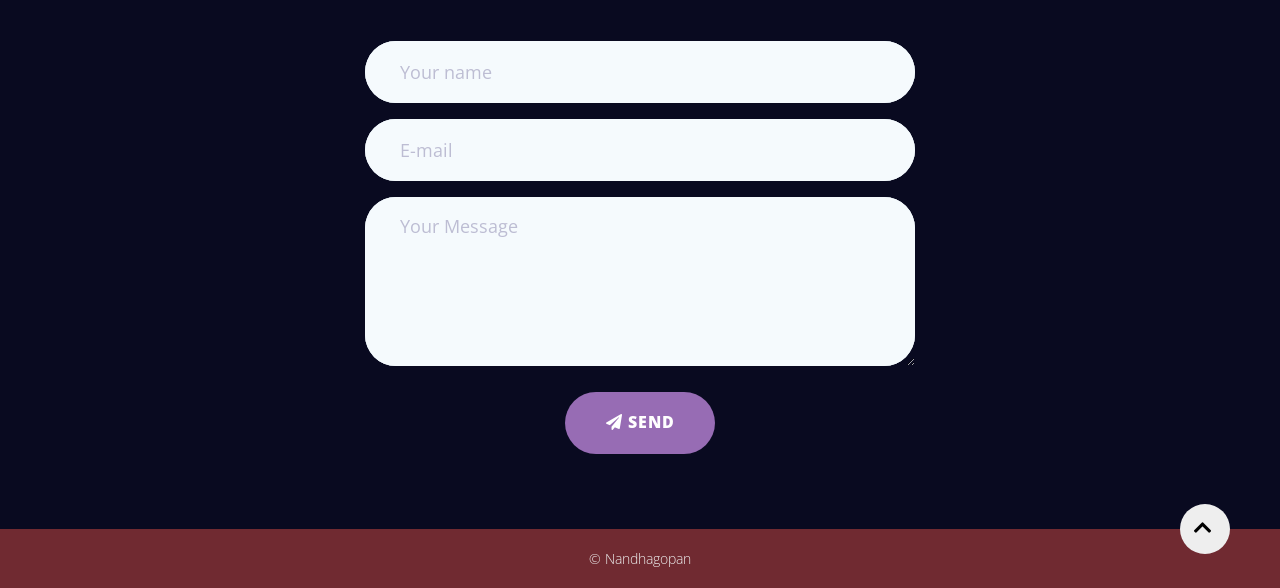
==== commit 5927a4c6: "Update index.html" ====
--- a/index.html
+++ b/index.html
@@ -74,7 +74,7 @@
 
             <!-- Landing Text div START! -->
             <div class="landing-text" id="home">
-                <h1 style="font-family: 'Lobster', serif;">Nandhagopan</h1> <br>
+                <h1 style="font-family: 'Lobster', serif;">NANDHAGOPAN</h1> <br>
 
                 <!-- Animated words -->
                 <h6>
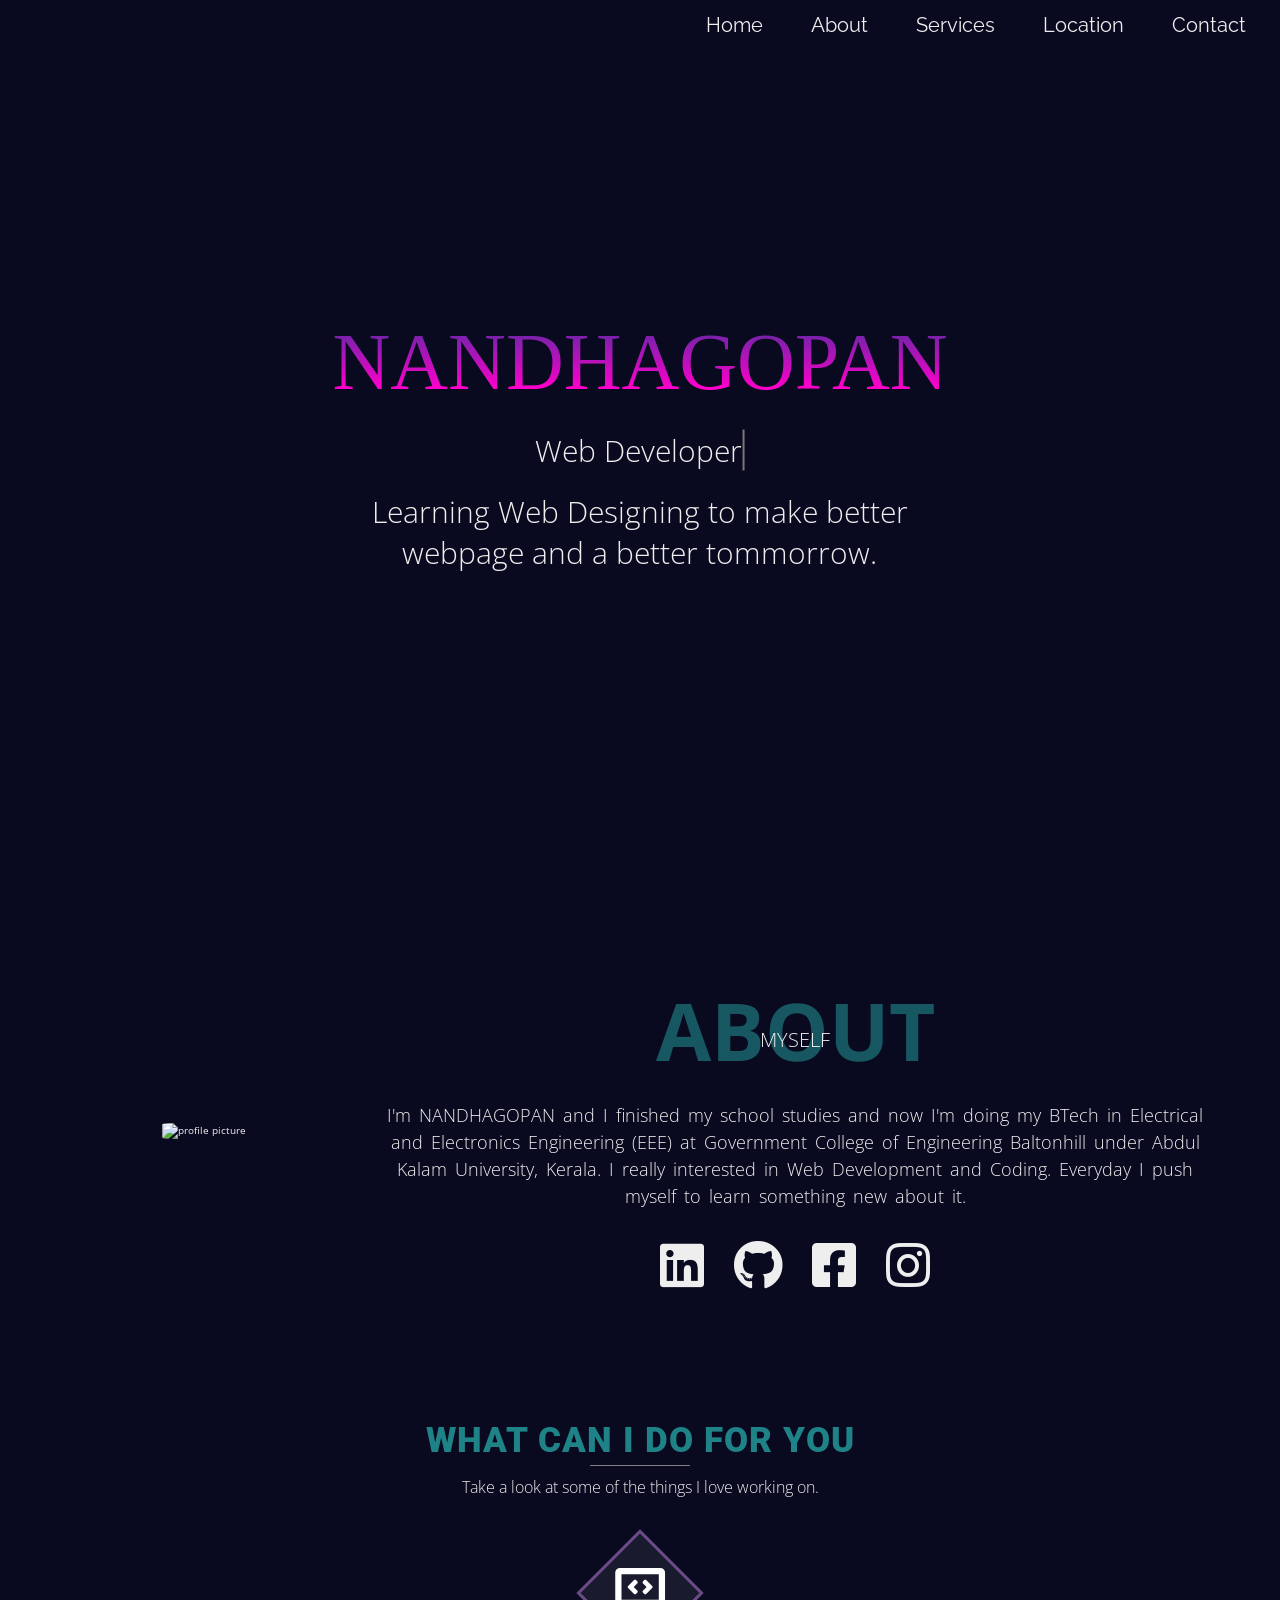
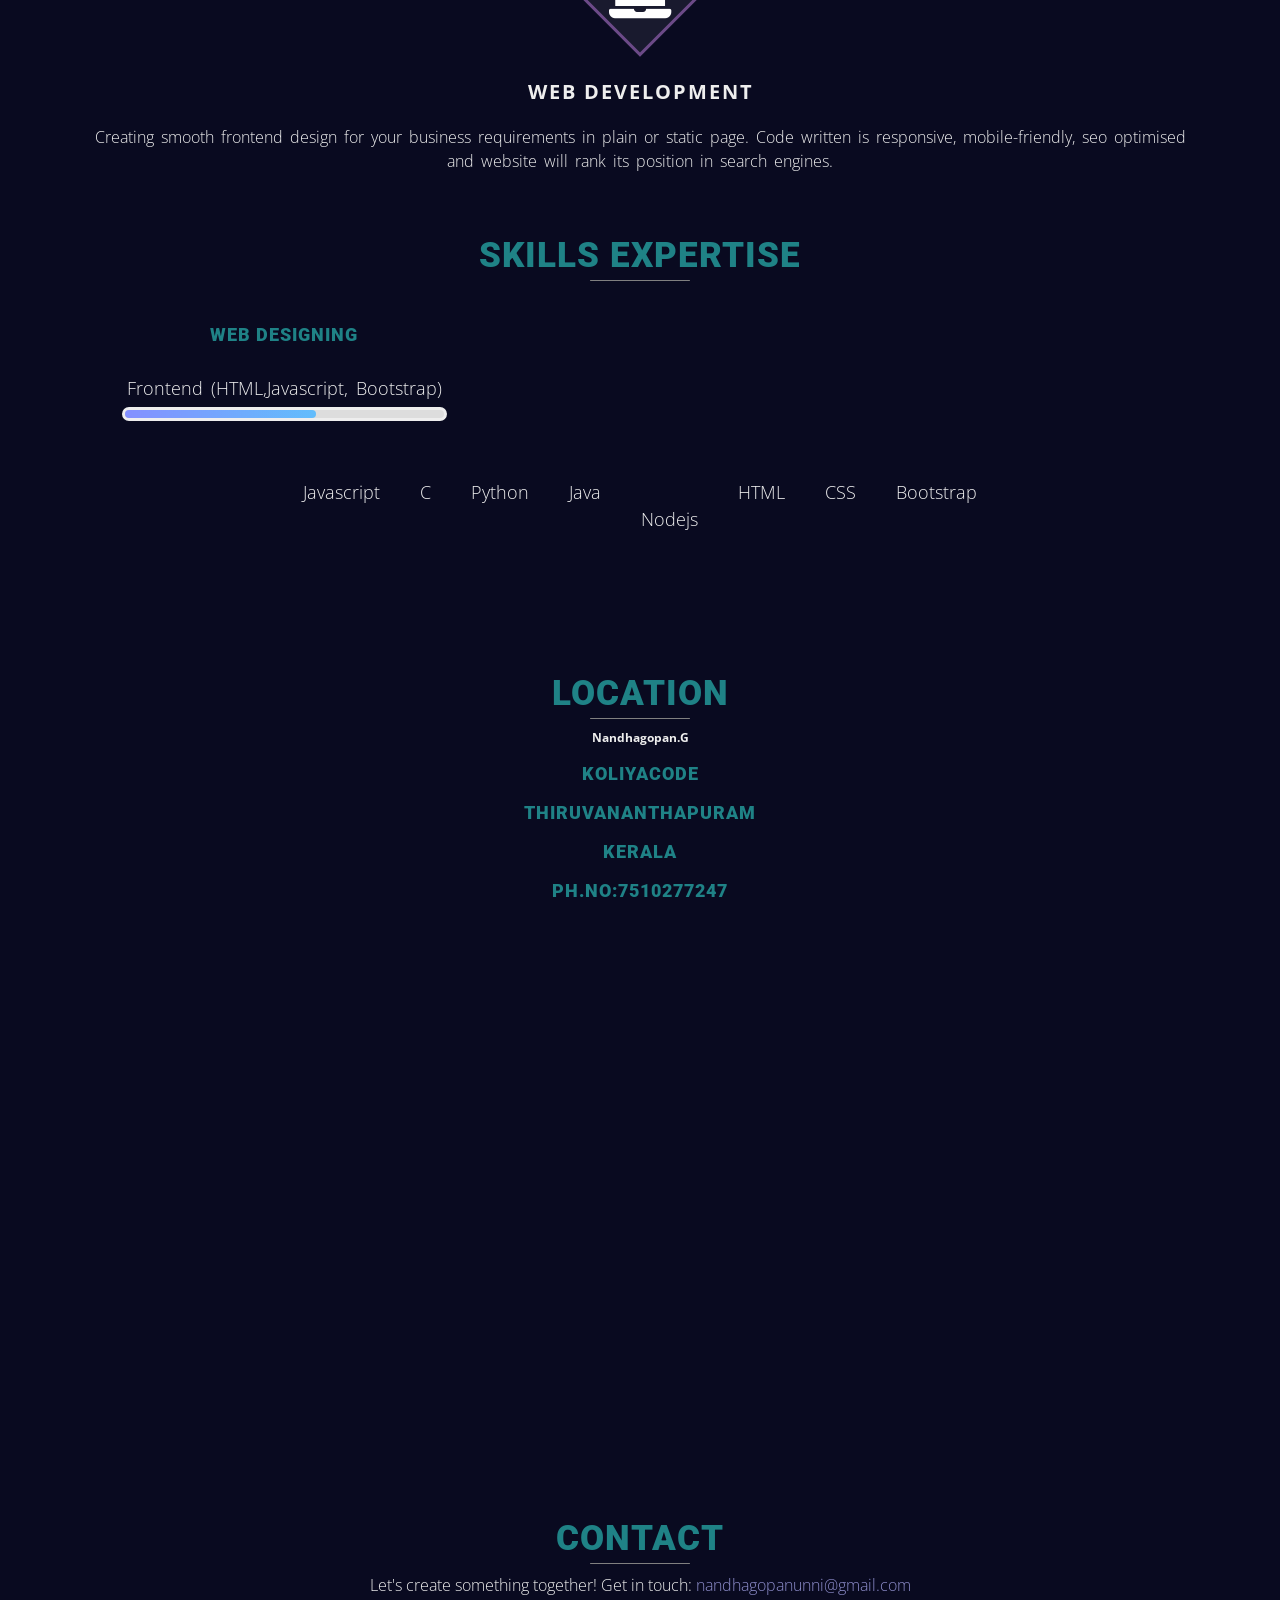
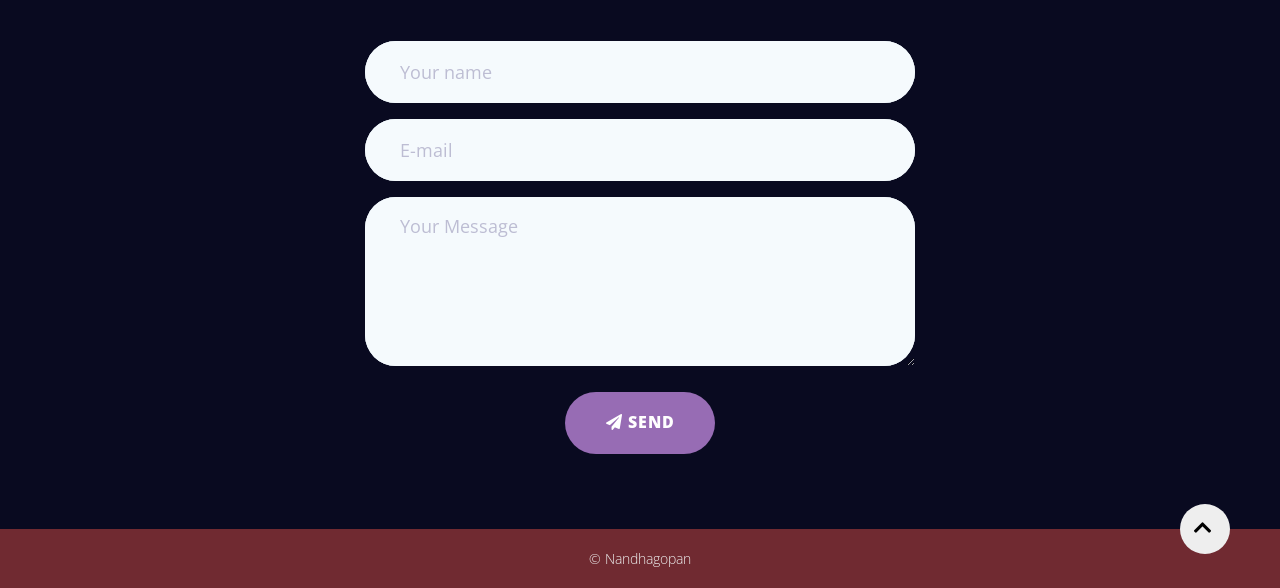
==== commit 1016f20c: "Update index.html" ====
--- a/index.html
+++ b/index.html
@@ -97,7 +97,7 @@
             <br> <br> <br>
             <div class="container">
                 <div class="profile-img">
-                    <img src="https://scontent.fccj2-2.fna.fbcdn.net/v/t39.30808-6/312611960_830201625077770_5101041015985891214_n.jpg?_nc_cat=111&ccb=1-7&_nc_sid=e3f864&_nc_ohc=eXiEMH3t8tcAX-lyk_F&_nc_ht=scontent.fccj2-2.fna&oh=00_AfAS9-YYeaOcTAPLqhN-AYG6ZC0yuEfza8QHeUKeVNZxQg&oe=6363DD65" alt="profile picture">
+                    <img src="https://scontent.fccj2-1.fna.fbcdn.net/v/t39.30808-6/313360357_835191004578832_2671690349479250756_n.jpg?_nc_cat=104&ccb=1-7&_nc_sid=e3f864&_nc_ohc=E73kLbGam3AAX-x2J7l&_nc_ht=scontent.fccj2-1.fna&oh=00_AfB0m5L0AbfOMQ6pUfRuVTCQWNUAp0CJ83g8-MAeXKEgVA&oe=636CA11E" alt="profile picture">
                 </div>
                 <div class="about-details">
                     <div class="about-heading">
@@ -112,6 +112,10 @@
                     </p>
                     <div class="social-media">
                         <ul class="nav-list">
+                            <li>
+                                <a target="_blank" href="https://www.linkedin.com/in/nandhagopan-g-173a41255/"
+                                    class="icon-link"><i class="fab fa-linkedin"></i></a>
+                            </li>
                             
                             <li>
                                 <a target="_blank" href="https://github.com/NANDHAGOPN" class="icon-link"><i
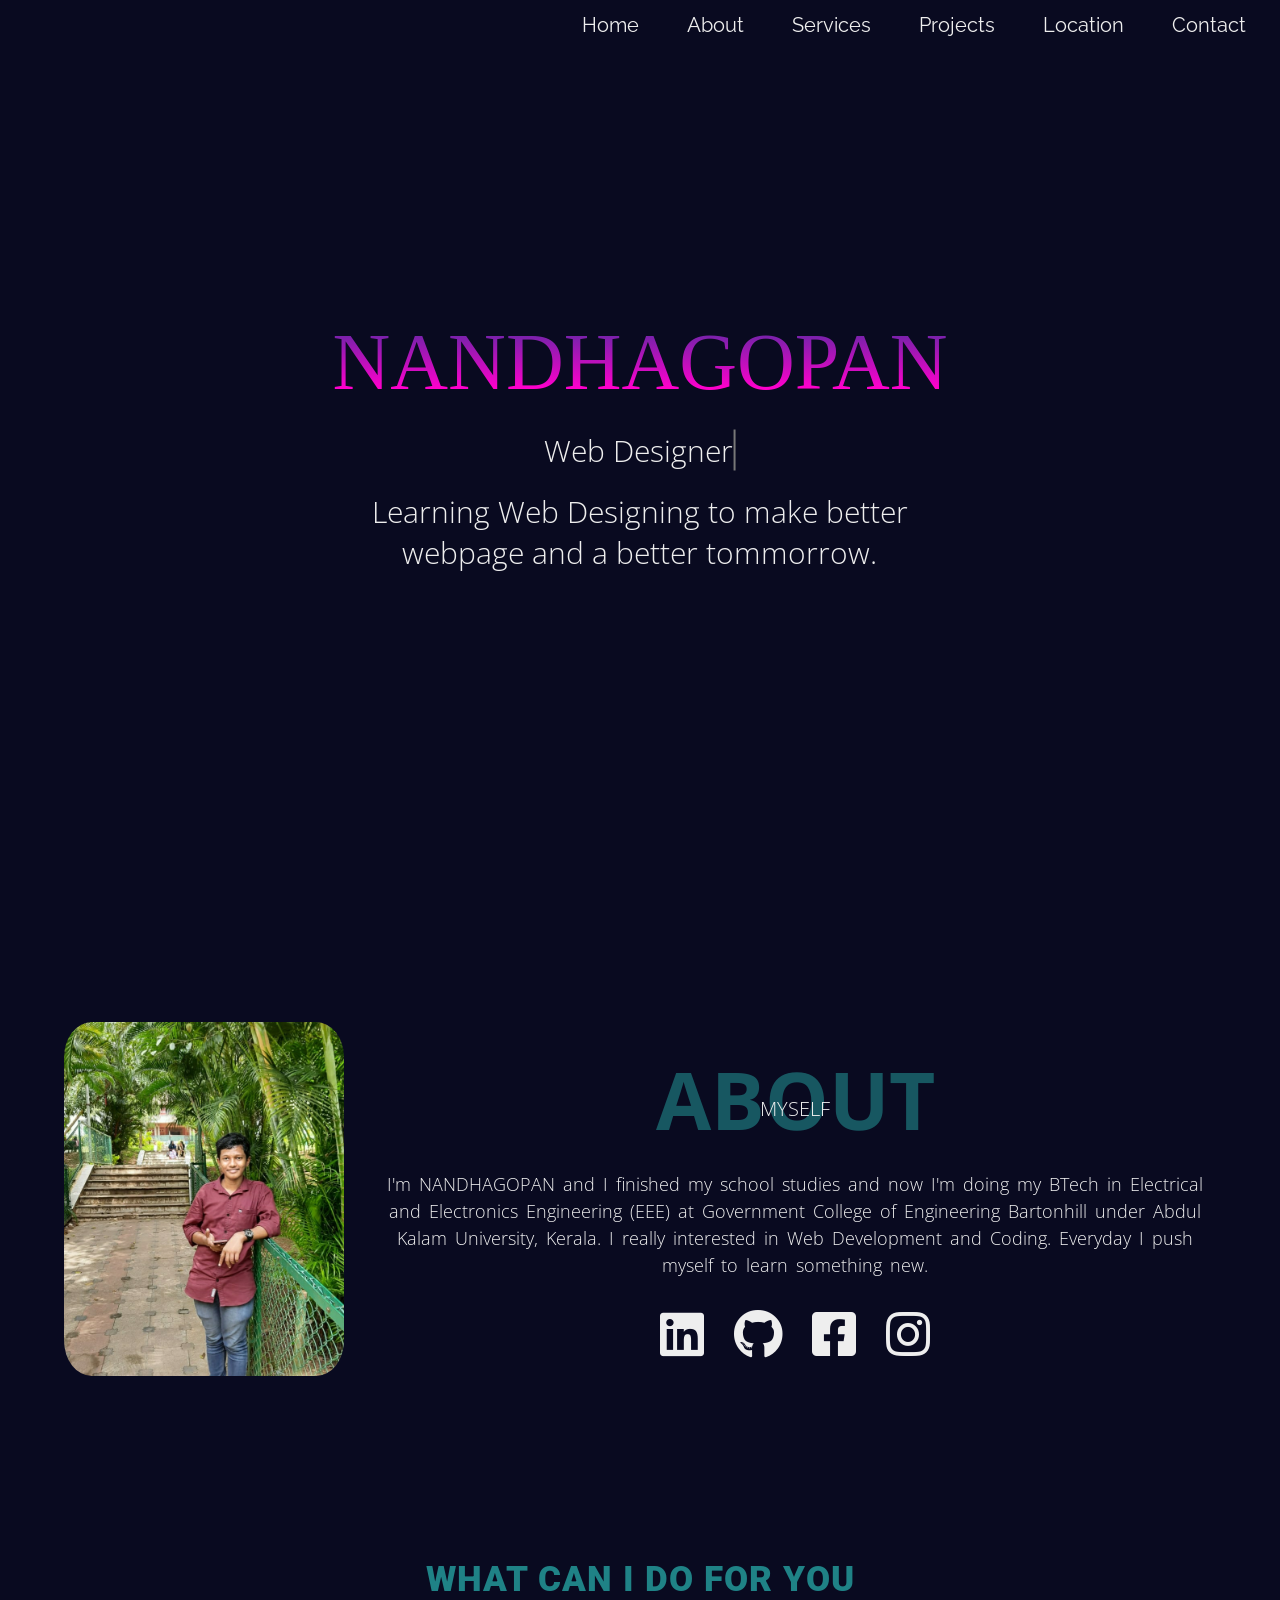
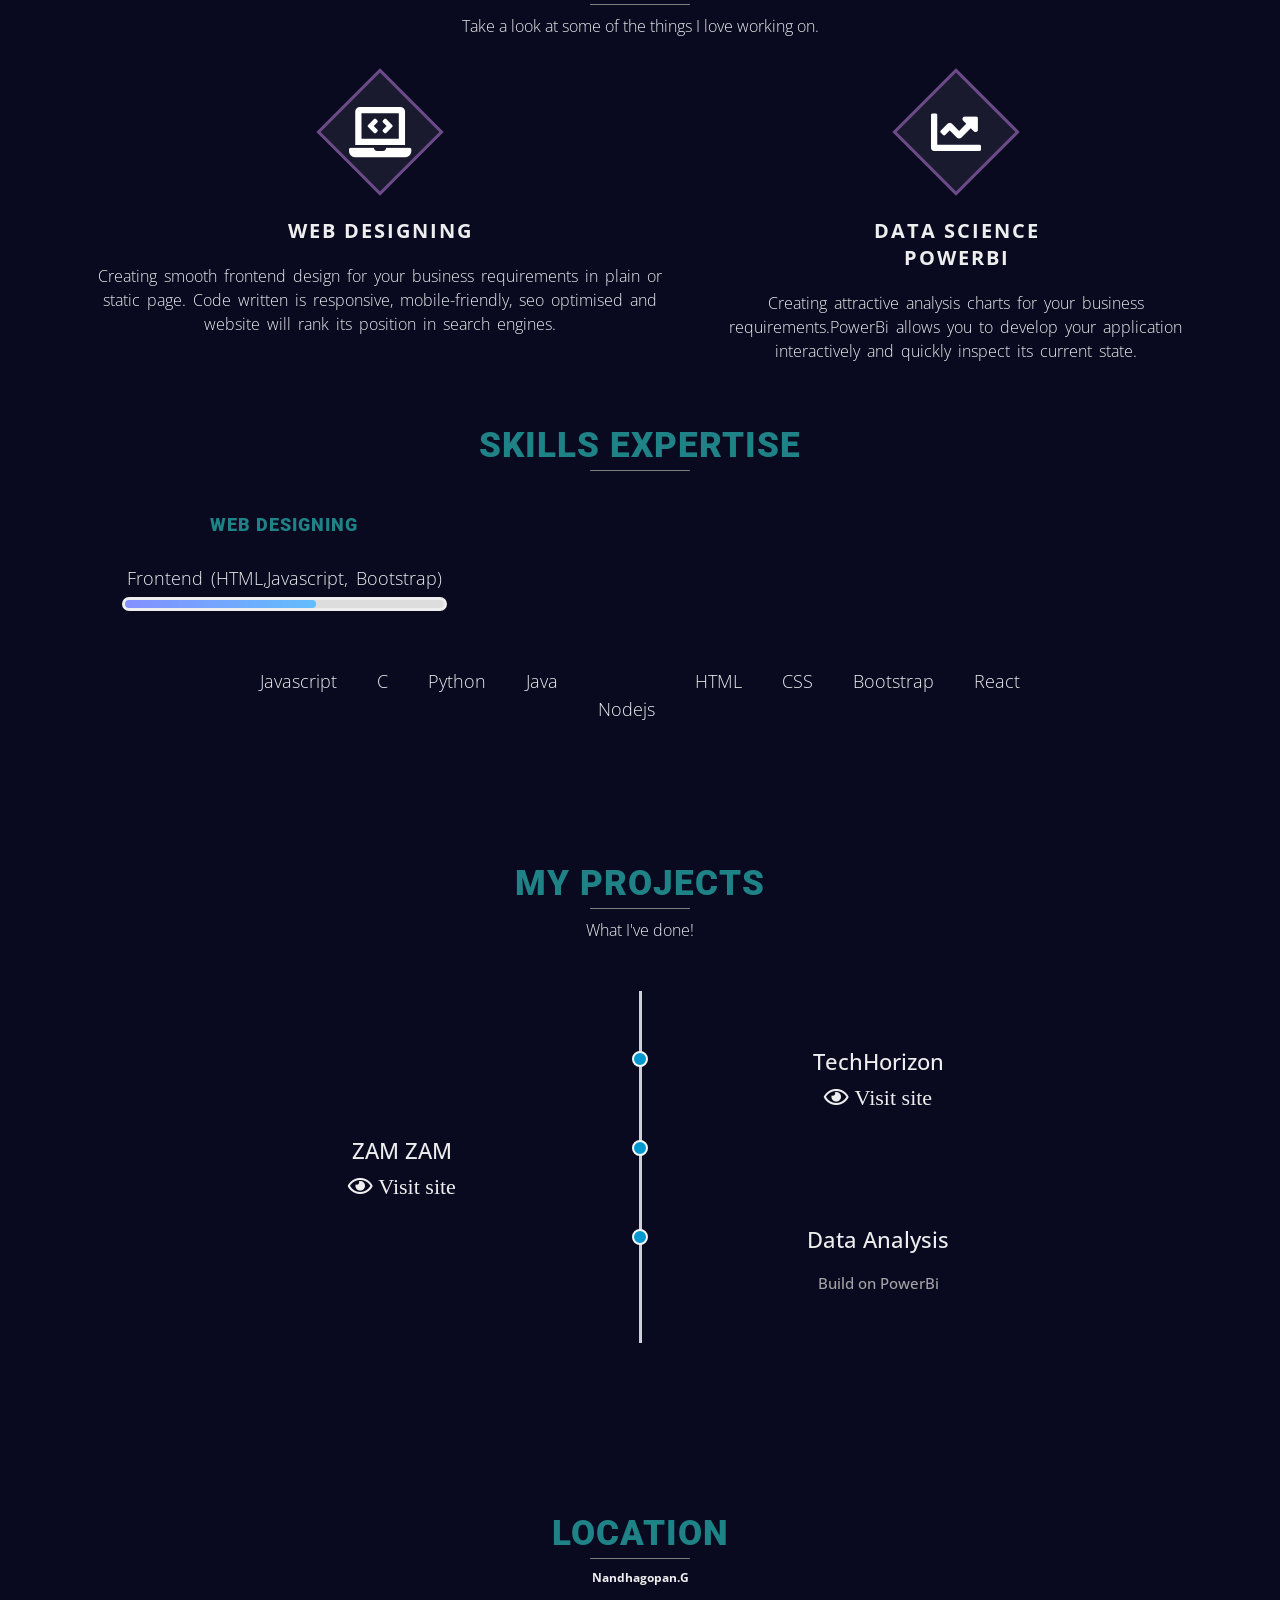
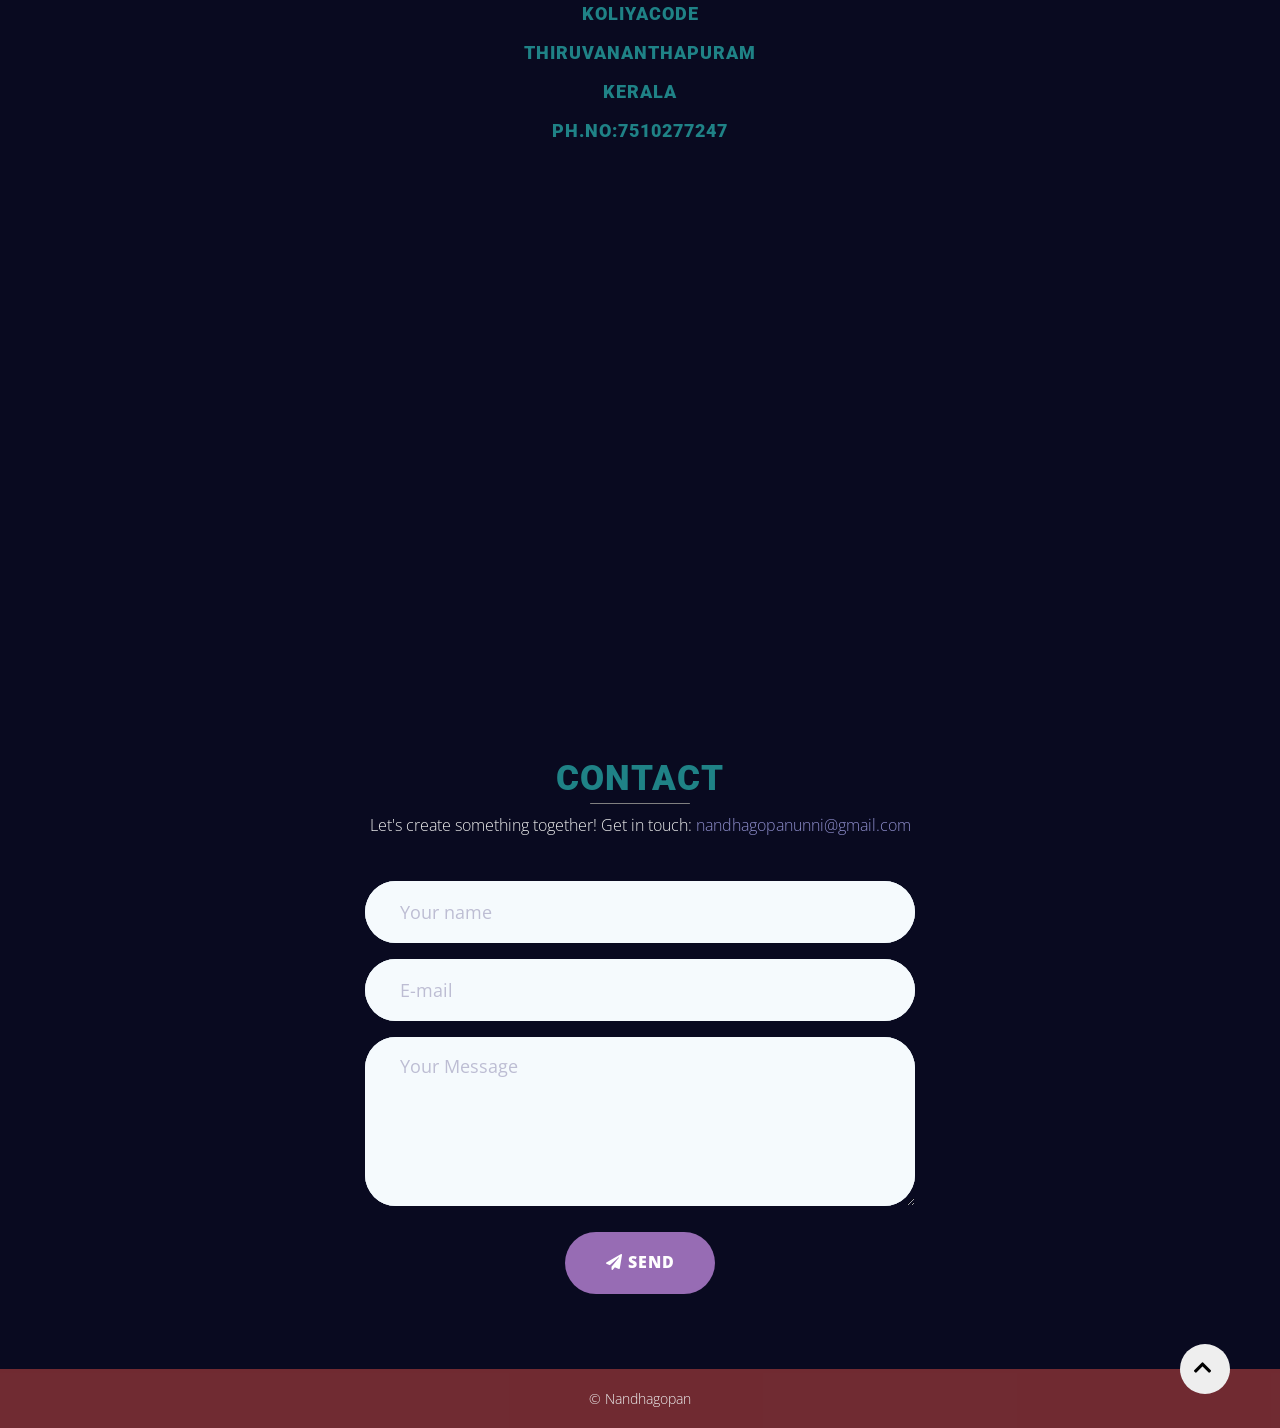
==== commit c156348c: "website" ====
--- a/index.html
+++ b/index.html
@@ -61,6 +61,10 @@
                         <a href="#services" class="nav-links">Services</a>
                     </li>
                     <li>
+                        <a href="#projects" class="nav-links">Projects</a>
+                    </li>
+                    <li>
+                    <li>
                         <a href="#location" class="nav-links">Location</a>
                     </li>
 
@@ -79,7 +83,7 @@
                 <!-- Animated words -->
                 <h6>
                     <span class="txt-type" data-wait=1000ms
-                        data-words='["Web Developer"]'></span>
+                        data-words='["Web Designer"]'></span>
 
                     <h6>Learning Web Designing to make better webpage and a better tommorrow. </h6>
                 </h6>
@@ -97,7 +101,7 @@
             <br> <br> <br>
             <div class="container">
                 <div class="profile-img">
-                    <img src="https://scontent.fccj2-1.fna.fbcdn.net/v/t39.30808-6/313360357_835191004578832_2671690349479250756_n.jpg?_nc_cat=104&ccb=1-7&_nc_sid=e3f864&_nc_ohc=E73kLbGam3AAX-x2J7l&_nc_ht=scontent.fccj2-1.fna&oh=00_AfB0m5L0AbfOMQ6pUfRuVTCQWNUAp0CJ83g8-MAeXKEgVA&oe=636CA11E" alt="profile picture">
+                    <img src="assets/img/profile img.jpg" alt="profile picture">
                 </div>
                 <div class="about-details">
                     <div class="about-heading">
@@ -106,14 +110,14 @@
                     </div>
 
                     <p>I'm NANDHAGOPAN and I finished my school studies and now I'm doing my BTech in Electrical and Electronics
-                        Engineering (EEE) at Government College of Engineering Baltonhill under Abdul Kalam University,
+                        Engineering (EEE) at Government College of Engineering Bartonhill under Abdul Kalam University,
                        Kerala. I really interested in Web Development and Coding.
-                        Everyday I push myself to learn something new about it.
+                        Everyday I push myself to learn something new.
                     </p>
                     <div class="social-media">
                         <ul class="nav-list">
                             <li>
-                                <a target="_blank" href="https://www.linkedin.com/in/nandhagopan-g-173a41255/"
+                                <a target="_blank" href="https://www.linkedin.com/in/nandhagopan-g-173a41255"
                                     class="icon-link"><i class="fab fa-linkedin"></i></a>
                             </li>
                             
@@ -152,13 +156,21 @@
                         <div class="icon-container">
                             <i class="fa fa-laptop-code"></i>
                         </div>
-                        <h1>Web Development<br></h1>
+                        <h1>Web Designing<br></h1>
                         <p>Creating smooth frontend design for your business requirements  in  plain or
                             static page. Code written is responsive, mobile-friendly, seo
                             optimised and website will rank its position in search engines.
                         </p>
                     </div>
-
+                    <div class="skills" data-aos="fade-in" data-aos-delay="50">
+                        <div class="icon-container">
+
+                            <i class="fas fa-chart-line"></i>
+                        </div>
+                        <h1>Data Science<br>PowerBi</h1>
+                        <p>Creating attractive analysis charts for your business requirements.PowerBi allows you to develop your application interactively and
+                            quickly inspect its current state.</p>
+                    </div>
                    
 
                 </div>
@@ -264,7 +276,12 @@
                             <p> Bootstrap</p>
                         </span>
                     </div>
-
+                    <div class="skillicon-box">
+                        <i class="devicon-react-original colored"></i>
+                        <span class="skillicon-title">
+                            <p>React</p>
+                        </span>
+                    </div>
                     
                 </div>
                 <!-- Skills Icons END! -->
@@ -273,7 +290,51 @@
         </section>
         <!-- Services section END! -->
 
-        
+         <!-- My projects START! -->
+        <section class="projects" id="projects">
+            <div class="container">
+                <div class="section-heading">
+                    <h1>My Projects</h1>
+                     <h6>What I've done!</h6>
+                    <h6></h6>
+                    <!-- The Timeline -->
+                    <div class="contain">
+                        <!-- data-aos="fade-in"  -->
+                        <div class="timeline-block timeline-block-right">
+                            <div class="marker"></div>
+                            <div class="timeline-content">
+                                <h3>TechHorizon</h3>
+                                <a href="https://nandhagopn.github.io/TechHorizon/" target="_blank" class="cta"><h3> <i 
+                                class="far fa-eye"> Visit site</h3></i></a> <br>
+                       
+                               
+                            </div>
+                        </div>
+
+                        <div class="timeline-block timeline-block-left">
+                            <div class="marker"></div>
+                            <div class="timeline-content">
+                                <h3>ZAM ZAM</h3>
+                                <a href="https://nandhagopn.github.io/ZamZam/" target="_blank" class="cta"><h3> <i 
+                                class="far fa-eye"> Visit site</h3></i></a> <br>
+                            </div>
+                        </div>
+
+                        <div class="timeline-block timeline-block-right">
+                            <div class="marker"></div>
+                            <div class="timeline-content">
+                                <h3>Data Analysis</h3> <br><span>Build on PowerBi</span>
+                                
+                            </div>
+                        </div>
+
+                        
+                    </div>
+
+                </div>
+            </div>
+        </section>
+        <!-- My Projects END! -->
 
         <!-- Location START! -->
         <section class="location" id="location">
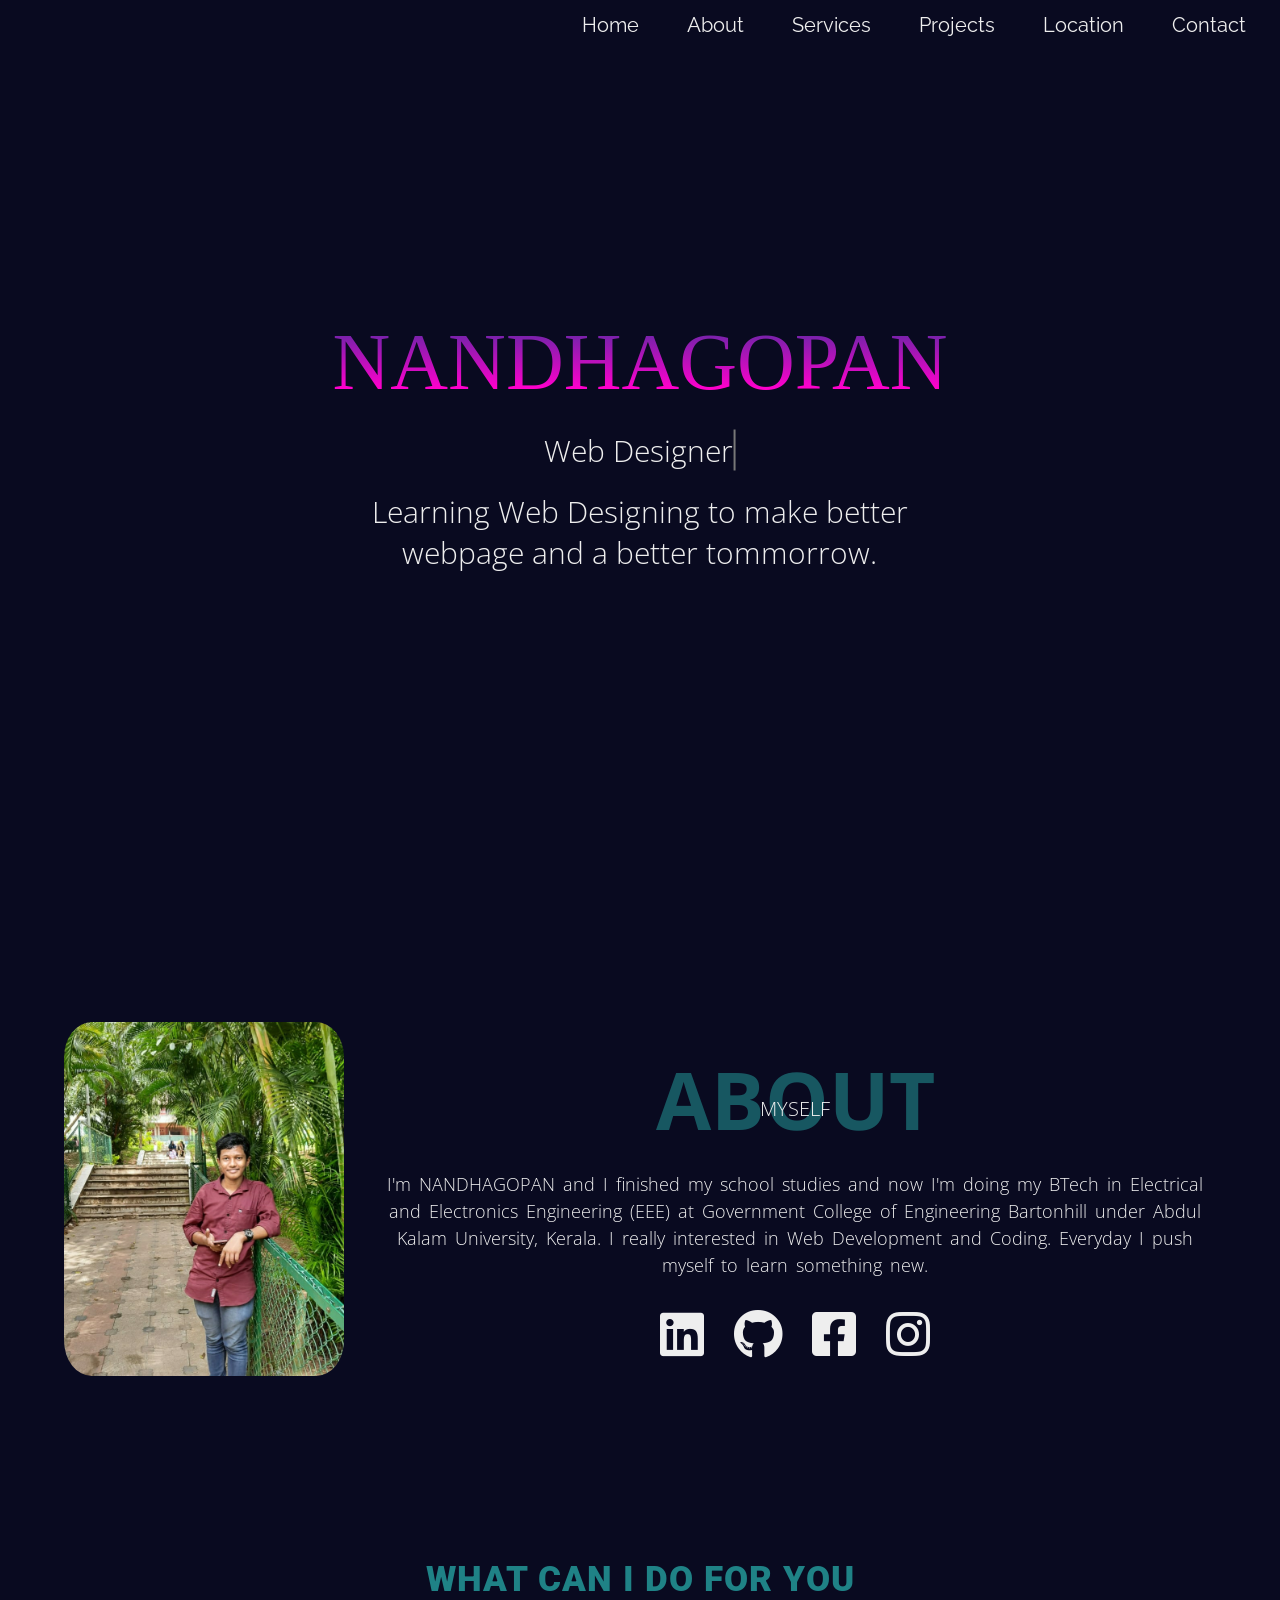
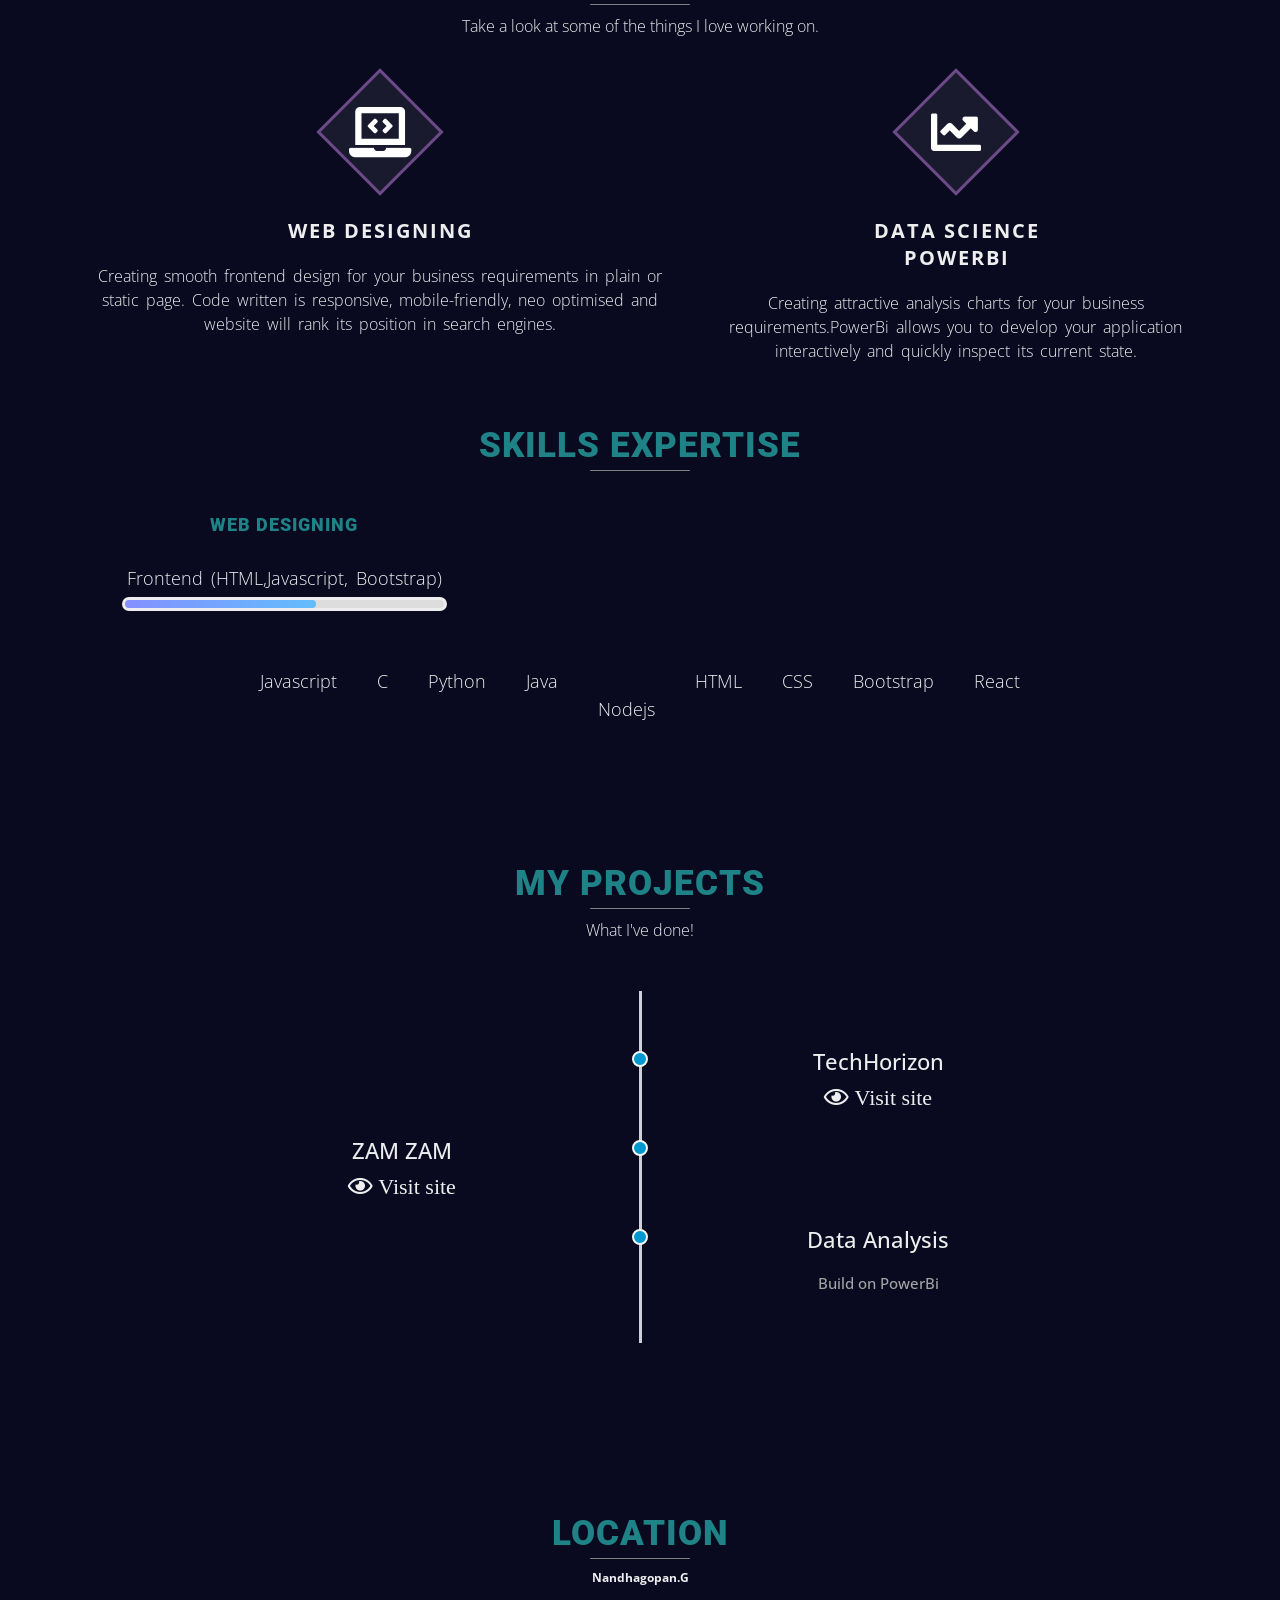
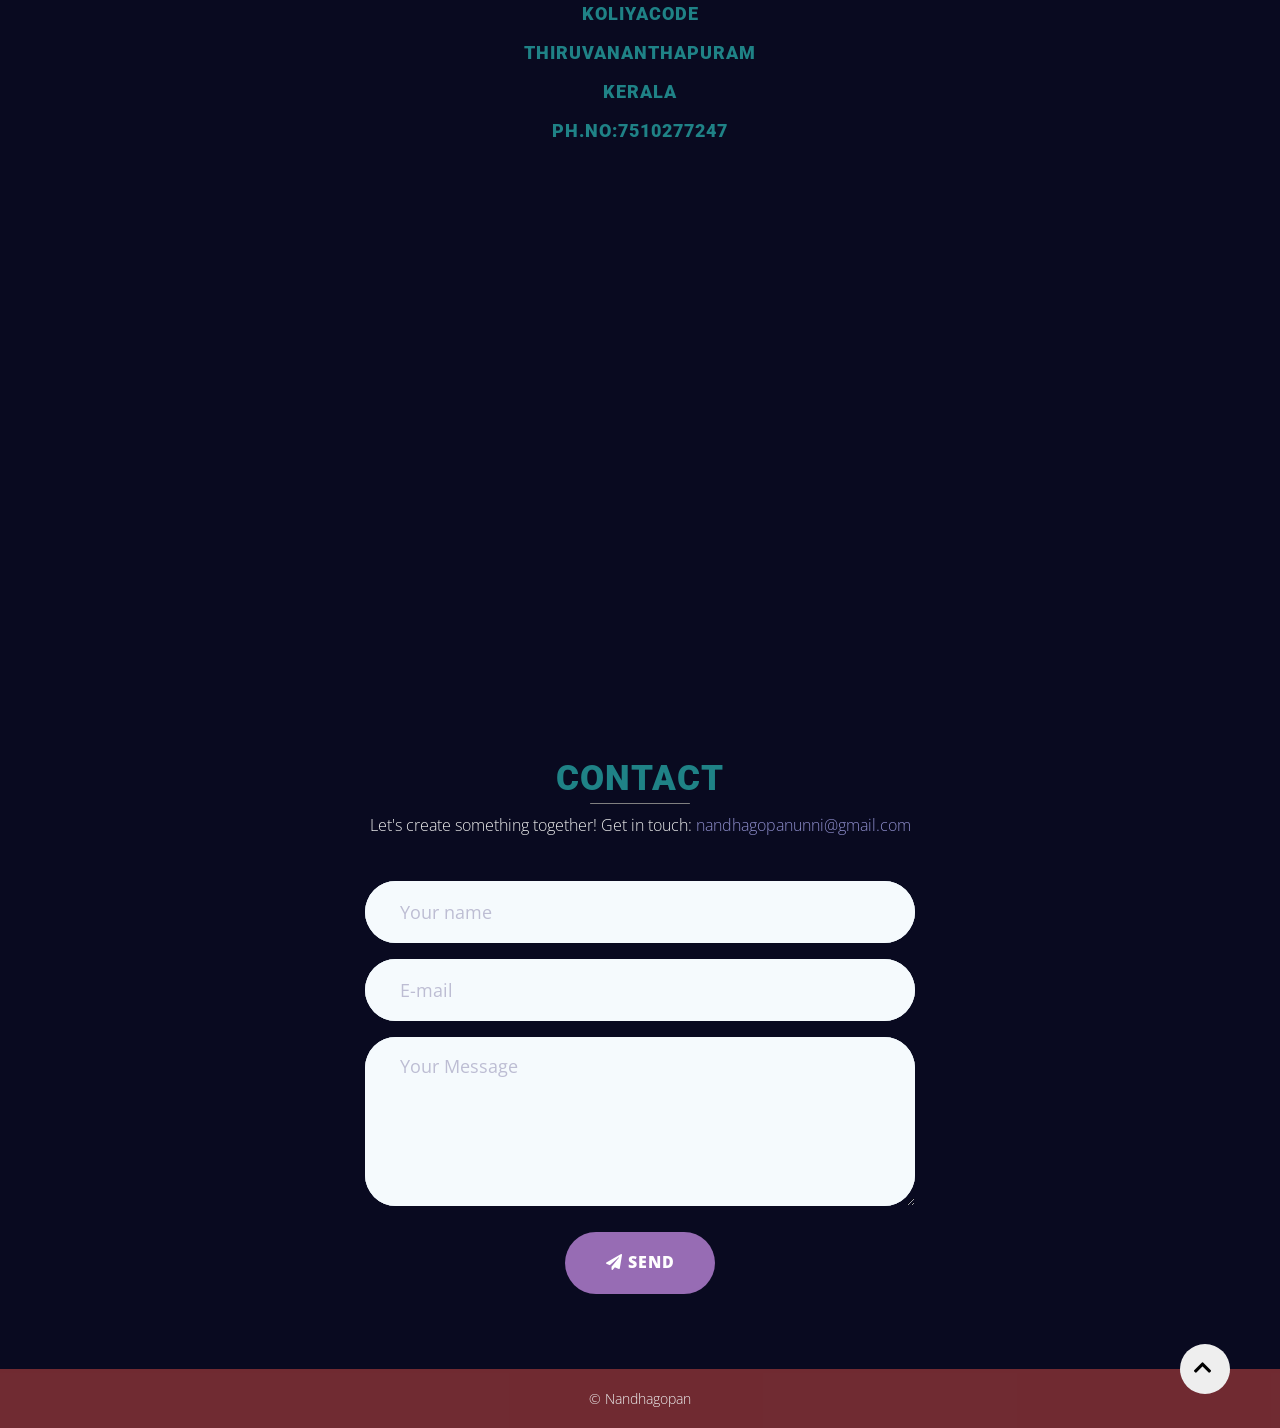
==== commit 094e274b: "Update index.html" ====
--- a/index.html
+++ b/index.html
@@ -9,7 +9,7 @@
     <meta name="author" content="nandhagopan">
 
     <meta name="keywords"
-        content="web developer in kerala, web designer in kollam, how to make website in malayalam, branding services in kerala, website creator in kerala">
+        content="web developer in kerala, web designer in kerala, how to make website in malayalam, branding services in kerala, website creator in kerala">
 
     <meta name="description"
         content="Hi there, thinking about a building a website all your problems will be solved just connect with me">
@@ -158,7 +158,7 @@
                         </div>
                         <h1>Web Designing<br></h1>
                         <p>Creating smooth frontend design for your business requirements  in  plain or
-                            static page. Code written is responsive, mobile-friendly, seo
+                            static page. Code written is responsive, mobile-friendly, neo
                             optimised and website will rank its position in search engines.
                         </p>
                     </div>
